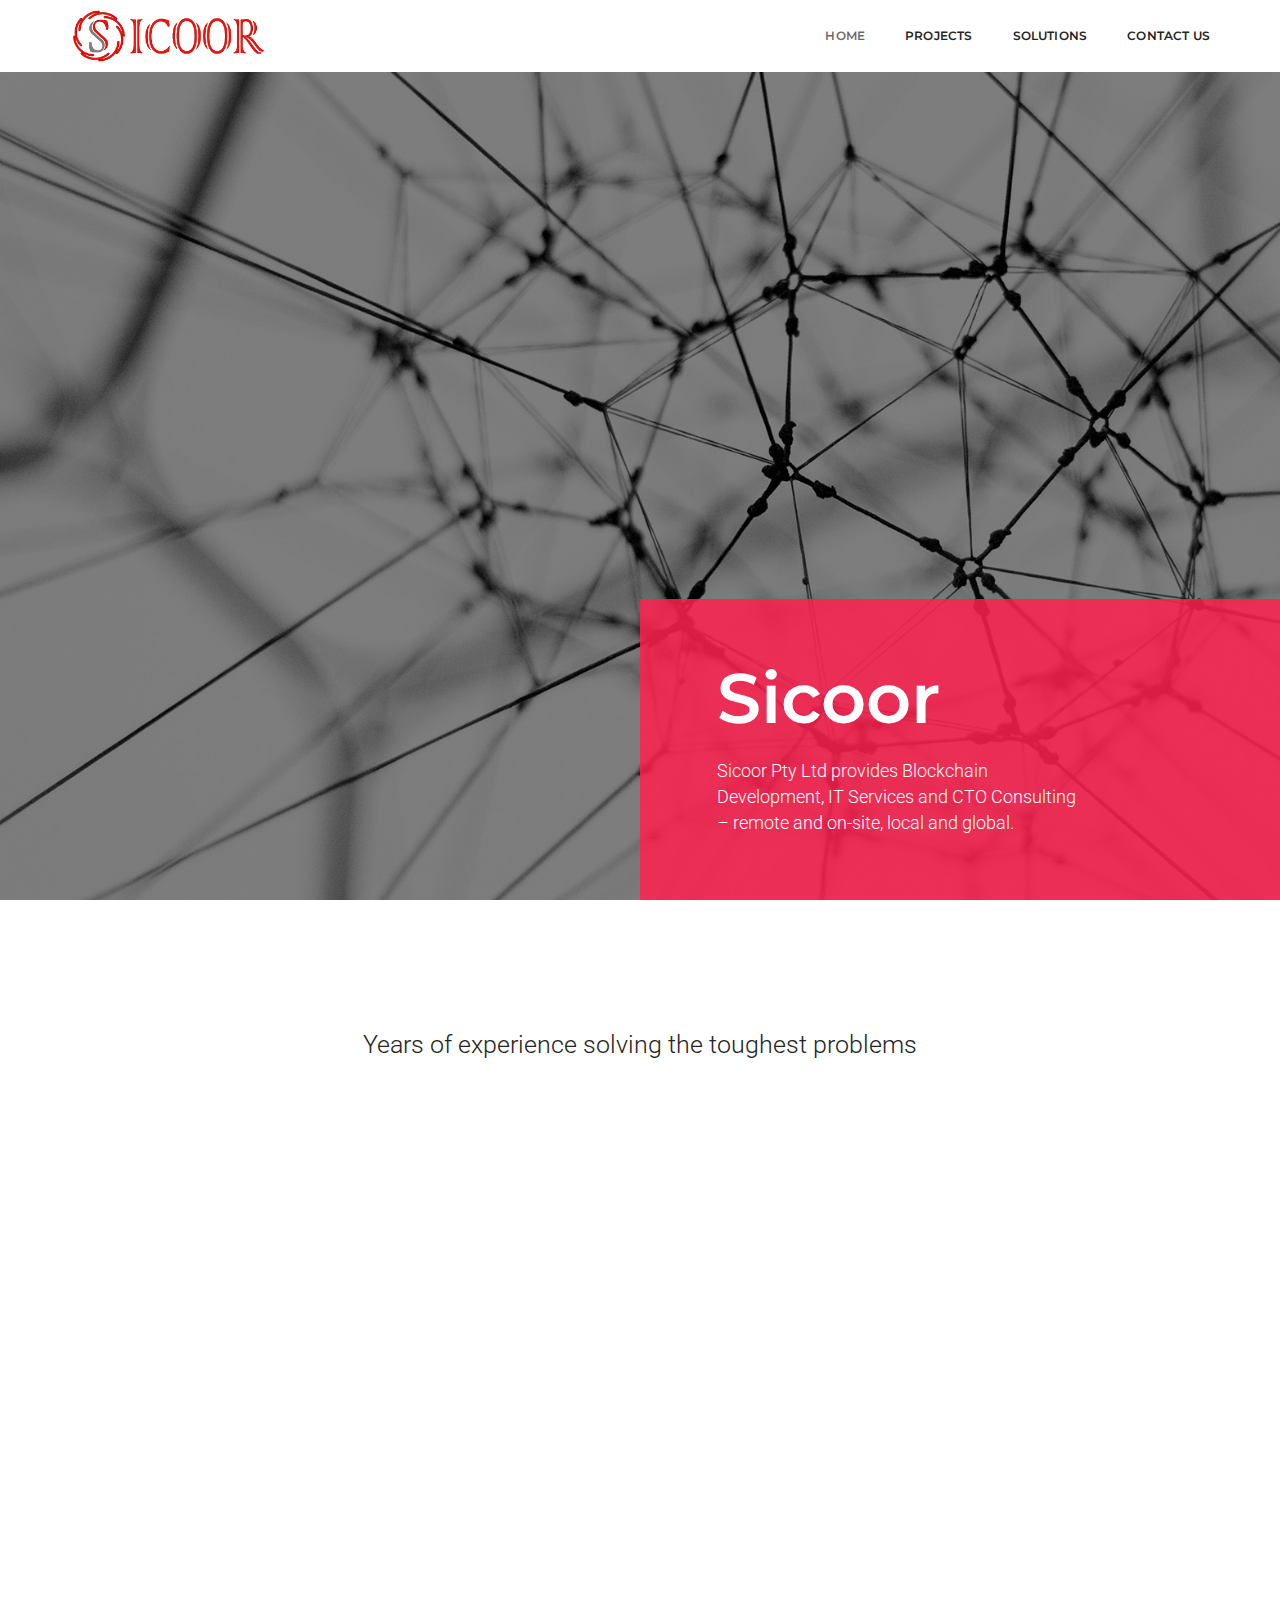
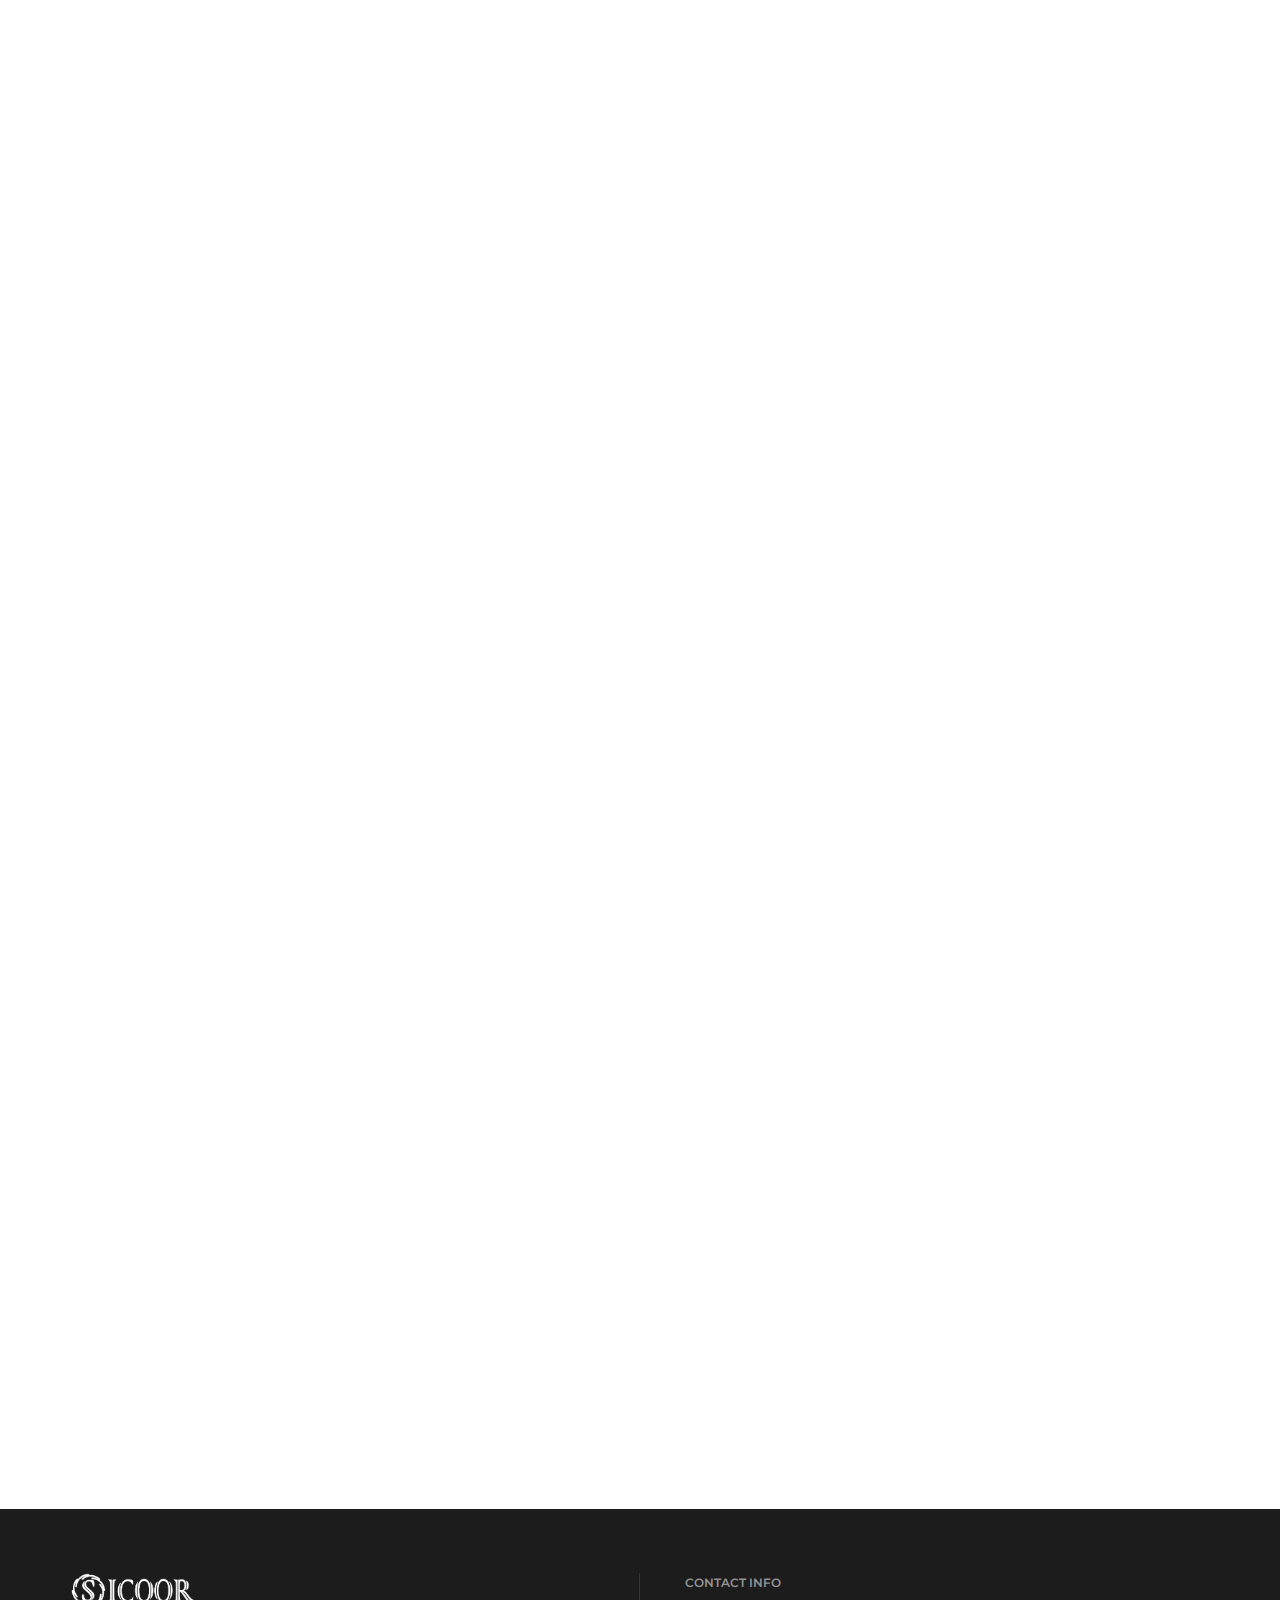
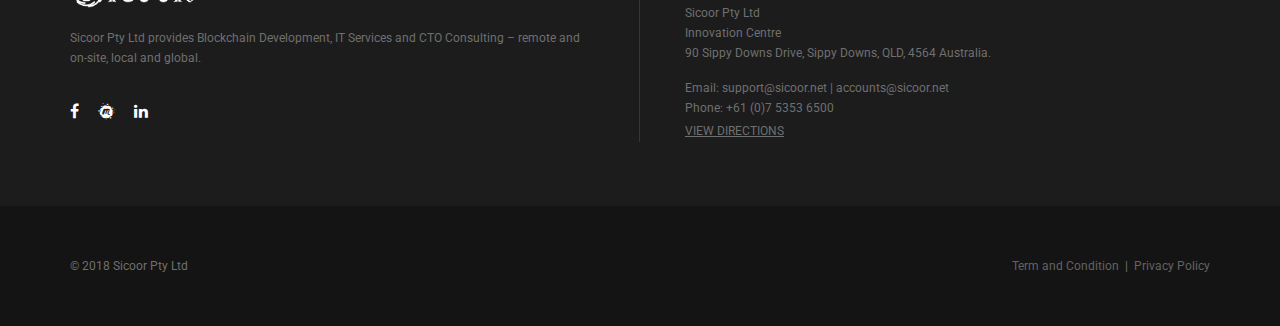
==== index.html @ 617471cc "Updated Link for dHealthNetwork on Navbar" ====
<!doctype html>
<html class="no-js" lang="en">
    <head>
        <!-- title -->
        <title>Sicoor - IT Services and Blockchain Development</title>
        <meta charset="utf-8">
        <meta http-equiv="X-UA-Compatible" content="IE=edge" />
        <meta name="viewport" content="width=device-width,initial-scale=1.0,maximum-scale=1" />
        <meta name="author" content="Sicoor">
        <!-- description -->
        <meta name="description" content="Sicoor Pty Ltd provides Blockchain Development, IT Services and CTO Consulting – remote and on-site, local and global.">
        <!-- keywords -->
        <meta name="keywords" content="creative, modern, clean, bootstrap responsive, html5, css3, portfolio, blog, agency, templates, multipurpose, one page, corporate, start-up, studio, branding, designer, freelancer, carousel, parallax, photography, personal, masonry, grid, coming soon, faq">
        <!-- favicon -->
        <link rel="shortcut icon" href="images/favicon.png">
        <link rel="apple-touch-icon" href="images/apple-touch-icon-57x57.png">
        <link rel="apple-touch-icon" sizes="72x72" href="images/apple-touch-icon-72x72.png">
        <link rel="apple-touch-icon" sizes="114x114" href="images/apple-touch-icon-114x114.png">
        <!-- Social Tags -->
        <meta property="og:title"         content="Sicoor - IT Services and Blockchain Development" />
        <meta property="og:url"           content="https://www.sicoor.net/" />
        <meta property="og:url"           content="http://www.sicoor.net/" />
        <meta property="og:type"          content="website" />
        <meta property="og:description"   content="Sicoor Pty Ltd provides Blockchain Development, IT Services and CTO Consulting – remote and on-site, local and global." />
        <meta property="og:image"         content="https://www.sicoor.net/images/fb_image.jpg" />
        <!-- Twitter Social Tags -->
        <meta name="twitter:card" content="summary" />

        <script type="application/ld+json">
        {
          "@context": "http://schema.org",
          "@type": "ProfessionalService",
          "name": "Sicoor Pty Ltd",
          "image": "https://sicoor.net/images/logo.png",
          "@id": "",
          "url": "https://www.sicoor.net",
          "telephone": "+61753536500",
          "address": {
            "@type": "PostalAddress",
            "streetAddress": "Innovation Centre, 90 Sippy Downs Drive",
            "addressLocality": "Sippy Downs",
            "addressRegion": "QLD",
            "postalCode": "4556",
            "addressCountry": "AU"
          },
          "geo": {
            "@type": "GeoCoordinates",
            "latitude": -26.71604,
            "longitude": 153.05946399999993
          },
          "openingHoursSpecification": {
            "@type": "OpeningHoursSpecification",
            "dayOfWeek": [
              "Monday",
              "Tuesday",
              "Wednesday",
              "Thursday",
              "Friday"
            ],
            "opens": "09:00",
            "closes": "17:00"
          },
          "sameAs": [
            "https://www.facebook.com/sicoorptyltd/",
            "https://www.linkedin.com/company/sicoor-pty-ltd/"
          ]
        }
        </script>
        
        <!-- animation -->
        <link rel="stylesheet" href="css/animate.css" />
        <!-- bootstrap -->
        <link rel="stylesheet" href="css/bootstrap.min.css" />
        <!-- et line icon --> 
        <link rel="stylesheet" href="css/et-line-icons.css" />
        <!-- font-awesome icon -->
        <link rel="stylesheet" href="css/font-awesome.min.css" />
        <!-- themify icon -->
        <link rel="stylesheet" href="css/themify-icons.css">
        <!-- swiper carousel -->
        <link rel="stylesheet" href="css/swiper.min.css">
        <!-- justified gallery -->
        <link rel="stylesheet" href="css/justified-gallery.min.css">
        <!-- magnific popup -->
        <link rel="stylesheet" href="css/magnific-popup.css" />
        <!-- revolution slider -->
        <link rel="stylesheet" type="text/css" href="revolution/css/settings.css" media="screen" />
        <link rel="stylesheet" type="text/css" href="revolution/css/layers.css">
        <link rel="stylesheet" type="text/css" href="revolution/css/navigation.css">
        <!-- bootsnav -->
        <link rel="stylesheet" href="css/bootsnav.css">
        <!-- style -->
        <link rel="stylesheet" href="css/style.css" />
        <!-- responsive css -->
        <link rel="stylesheet" href="css/responsive.css" />
        <!--[if IE]>
            <script src="js/html5shiv.js"></script>
        <![endif]-->
    </head>
    <body>
        <!-- start header -->
        <header>
            <!-- start navigation -->
            <nav class="navbar navbar-default bootsnav bg-white header-light navbar-top">
                <div class="container nav-header-container">
                    <div class="row xs-margin-10px-right">
                        <!-- start logo -->
                        <div class="col-md-2 col-xs-5">
                            <a href="index.html" title="Sicoor" class="logo"><img src="images/logo.png" data-at2x="images/logo@2x.png" class="logo-dark" alt="Sicoor"><img src="images/logo.png" data-at2x="images/logo@2x.png" alt="Sicoor" class="logo-light default"></a>
                        </div>
                        <!-- end logo -->
                        <div class="col-md-7 col-xs-2 width-auto pull-right accordion-menu xs-no-padding-right">
                            <button type="button" class="navbar-toggle collapsed pull-right" data-toggle="collapse" data-target="#navbar-collapse-toggle-1">
                                <span class="sr-only">toggle navigation</span>
                                <span class="icon-bar"></span>
                                <span class="icon-bar"></span>
                                <span class="icon-bar"></span>
                            </button>
                            <div class="navbar-collapse collapse pull-right" id="navbar-collapse-toggle-1">
                                <ul id="accordion" class="nav navbar-nav navbar-left no-margin alt-font text-normal" data-in="fadeIn" data-out="fadeOut">
                                    <!-- start menu item -->
                                    <li class="dropdown megamenu-fw">
                                        <a href="index.html">Home</a><i class="fa fa-angle-down dropdown-toggle" data-toggle="dropdown" aria-hidden="true"></i>
                                    </li>
                                    <!-- end menu item -->
                                    <li class="dropdown simple-dropdown"><a href="javascript:void(0);">Projects</a><i class="fa fa-angle-down dropdown-toggle" data-toggle="dropdown" aria-hidden="true"></i>
                                        <!-- start sub menu -->
                                        <ul class="dropdown-menu" role="menu">
                                            <li class="dropdown"><a class="dropdown-toggle" data-toggle="dropdown" href="https://www.dhealthnetwork.io" target="_blank">dHealthNetwork<i class="fa fa-angle-right"></i></a>
                                            </li>
                                            <li class="dropdown"><a class="dropdown-toggle" data-toggle="dropdown" href="https://usat.io" target="_blank">USAT<i class="fa fa-angle-right"></i></a>
                                            </li>
                                            <li class="dropdown"><a class="dropdown-toggle" data-toggle="dropdown" href="https://dwealthservices.com/" target="_blank">dWealthServices<i class="fa fa-angle-right"></i></a>
                                            </li>
                                        </ul>
                                        <!-- end sub menu -->
                                    </li>
                                    <!-- end menu item -->
                                    <!-- start menu item -->
                                    <li class="dropdown simple-dropdown"><a href="solutions.html">Solutions</a><i class="fa fa-angle-down dropdown-toggle" data-toggle="dropdown" aria-hidden="true"></i>
                                    </li>
                                    <!-- end menu item -->
                                    <!-- start menu item -->
                                    <li class="dropdown simple-dropdown"><a href="contact-us.html" title="Contact Us">Contact Us</a><i class="fa fa-angle-down dropdown-toggle" data-toggle="dropdown" aria-hidden="true"></i>
                                    </li>
                                    <!-- end menu item -->
                                </ul>
                            </div>
                        </div>
                    </div>
                </div>
            </nav>

        </header>
        <!-- end header -->
        <!-- start parallax hero section -->
        <section class="wow fadeIn no-padding parallax xs-background-image-center" data-stellar-background-ratio="0.5" style="background-image: url('images/img_net_home.jpg')">
            <div class="opacity-extra-medium bg-black"></div>
            <div class="container-fluid position-relative full-screen">
                <div class="slider-typography">
                    <div class="slider-text-middle-main">
                        <div class="slider-text-bottom">
                            <div class="col-lg-6 col-md-7 col-sm-12 col-xs-12 pull-right bg-deep-pink-opacity padding-six-lr md-padding-seven-lr padding-five-tb xs-padding-30px-all last-paragraph-no-margin">
                                <div class="bo-separator-line width-180px bg-white md-width-120px sm-width-90px sm-display-none"></div>
                                <h1 class="font-weight-600 alt-font text-white width-95 sm-width-100">Sicoor</h1>
                                <p class="text-large font-weight-300 text-white width-75 md-width-85 sm-width-95 xs-width-100 xs-display-none">Sicoor Pty Ltd provides Blockchain Development, IT Services and CTO Consulting – remote and on-site, local and global.</p>
                            </div>
                        </div> 
                    </div>
                </div>
            </div>
        </section>
        <!-- end parallax hero section -->
        <!-- start about agency section -->
        <section class="wow fadeIn">
            <div class="container">
                <div class="row">
                    <div class="col-md-8 col-sm-11 col-xs-12 center-col text-center margin-six-bottom xs-margin-30px-bottom">
                        <h6 class="font-weight-300 text-extra-dark-gray no-margin"> Years of experience solving the toughest problems</h6>
                    </div>
                </div>
                <div class="row">
                    <!-- start feature box item -->
                    <div class="col-md-4 col-sm-4 col-xs-12 xs-margin-five-bottom last-paragraph-no-margin wow fadeInUp">
                        <div class="feature-box">
                            <div class="content">
                                <i class="icon-tools text-medium-gray icon-large margin-25px-bottom sm-margin-15px-bottom"></i>
                                <div class="text-medium alt-font text-capitalize text-extra-dark-gray margin-10px-bottom sm-margin-5px-bottom">IT Services</div>
                                <p class="width-85 margin-lr-auto sm-width-100">An integrated service delivery solution that provides immediate access to a complete computing environment without the costs and risk of building and maintaining it yourself.</p>
                            </div>        
                        </div>
                    </div>
                    <!-- end feature box item -->
                    <!-- start feature box item -->
                    <div class="col-md-4 col-sm-4 col-xs-12 xs-margin-five-bottom last-paragraph-no-margin wow fadeInUp">
                        <div class="feature-box">
                            <div class="content">
                                <i class="icon-laptop text-medium-gray icon-large margin-25px-bottom sm-margin-15px-bottom"></i>
                                <div class="text-medium alt-font text-capitalize text-extra-dark-gray margin-10px-bottom sm-margin-5px-bottom">Development</div>
                                <p class="width-85 margin-lr-auto sm-width-100">dHealthNetwork is a forward thinking blockchain enabled, healthcare solution, providing tools for patient centred, patient managed care.</p>
                            </div>
                        </div>
                    </div>
                    <!-- end feature box item -->
                    <!-- start feature box item -->
                    <div class="col-md-4 col-sm-4 col-xs-12 xs-margin-five-bottom last-paragraph-no-margin wow fadeInUp">
                        <div class="feature-box">
                            <div class="content">
                                <i class="icon-briefcase text-medium-gray icon-large margin-25px-bottom sm-margin-15px-bottom"></i>
                                <div class="text-medium alt-font text-capitalize text-extra-dark-gray margin-10px-bottom sm-margin-5px-bottom">Blockchain Consulting</div>
                                <p class="width-85 margin-lr-auto sm-width-100">Sicoor Pty Ltd provides consulting services for blockchain systems, planning, technical development and systems architecture for businesses, goverment departments and NGOs.</p>
                            </div>   
                        </div>
                    </div>
                    <!-- end feature box item -->
                </div>
                <div class="row">
                    <!-- start feature box item -->
                    <div class="col-md-4 col-sm-4 col-xs-12 xs-margin-five-bottom last-paragraph-no-margin wow fadeInUp" style="visibility: visible; animation-name: fadeInUp;">
                        <div class="feature-box">
                            <div class="content">
                                <i class="icon-strategy text-medium-gray icon-large margin-25px-bottom sm-margin-15px-bottom"></i>
                                <div class="text-medium alt-font text-capitalize text-extra-dark-gray margin-10px-bottom sm-margin-5px-bottom">As an IT Services Company We Provide:</div>
                                <p class="width-85 margin-lr-auto sm-width-100">
									Top quality IT support,
                                    network solutions,
                                    wireless solutions and
                                    IT systems architecture
                                </p>
                            </div>        
                        </div>
                    </div>
                    <!-- end feature box item -->
                    <!-- start feature box item -->
                    <div class="col-md-4 col-sm-4 col-xs-12 xs-margin-five-bottom last-paragraph-no-margin wow fadeInUp" style="visibility: visible; animation-name: fadeInUp;">
                        <div class="feature-box">
                            <div class="content">
                                <i class="icon-cloud text-medium-gray icon-large margin-25px-bottom sm-margin-15px-bottom"></i>
                                <div class="text-medium alt-font text-capitalize text-extra-dark-gray margin-10px-bottom sm-margin-5px-bottom">Security (Cloud Solutions)</div>
                                <p class="width-85 margin-lr-auto sm-width-100">Sicoor has developed a hybrid cloud system solution with proprietary tools to ensure security and privacy. We provide a multi-tiered, multi-layered security mechanism that starts at the device and ends at the data.</p>
                            </div>
                        </div>
                    </div>
                    <!-- end feature box item -->
                    <!-- start feature box item -->
                    <div class="col-md-4 col-sm-4 col-xs-12 xs-margin-five-bottom last-paragraph-no-margin wow fadeInUp" style="visibility: visible; animation-name: fadeInUp;">
                        <div class="feature-box">
                            <div class="content">
                                <i class="icon-lock text-medium-gray icon-large margin-25px-bottom sm-margin-15px-bottom"></i>
                                <div class="text-medium alt-font text-capitalize text-extra-dark-gray margin-10px-bottom sm-margin-5px-bottom">Wireless Systems Design</div>
                                <p class="width-85 margin-lr-auto sm-width-100">
                                
                                    Feasibility studies,
                                    site audits,
                                    line of sight surveys,
                                    civil and structural works design and
                                    integration with other customer's networks
                                </p>
                            </div>   
                        </div>
                    </div>
                    <!-- end feature box item -->
                </div>
                <div class="row">
                    <!-- start feature box item -->
                    <div class="col-md-4 col-sm-4 col-xs-12 xs-margin-five-bottom last-paragraph-no-margin wow fadeInUp" style="visibility: visible; animation-name: fadeInUp;">
                        <div class="feature-box">
                            <div class="content">
                                <i class="icon-browser text-medium-gray icon-large margin-25px-bottom sm-margin-15px-bottom"></i>
                                <div class="text-medium alt-font text-capitalize text-extra-dark-gray margin-10px-bottom sm-margin-5px-bottom">Network Solutions</div>
                                <p class="width-85 margin-lr-auto sm-width-100">Sicoor designs, implements and manages enterprise data networks for small & medium sizes. Network Solutions include:
                                    LAN/WAN Infrastructure,
                                    Wireless,
                                    IT Security and
                                    VOICE(VOIP/SIP) Systems
                                </p>
                            </div>
                        </div>
                    </div>
                    <!-- end feature box item -->
                    <!-- start feature box item -->
                    <div class="col-md-4 col-sm-4 col-xs-12 xs-margin-five-bottom last-paragraph-no-margin wow fadeInUp" style="visibility: visible; animation-name: fadeInUp;">
                        <div class="feature-box">
                            <div class="content">
                                <i class="icon-gears text-medium-gray icon-large margin-25px-bottom sm-margin-15px-bottom"></i>
                                <div class="text-medium alt-font text-capitalize text-extra-dark-gray margin-10px-bottom sm-margin-5px-bottom">IT Support and Maintenance</div>
                                <p class="width-85 margin-lr-auto sm-width-100">Services Include:</p>
                                        IT help desk services,
                                        anti-virus and firewall updates and monitoring,
                                        security patches applied,
                                        protecting your network from attacks,
                                        backup monitoring and test restores and
                                        Disk space monitoring
                            </div>
                        </div>
                    </div>
                    <!-- end feature box item -->
                    <!-- start feature box item -->
                    <div class="col-md-4 col-sm-4 col-xs-12 xs-margin-five-bottom last-paragraph-no-margin wow fadeInUp" style="visibility: visible; animation-name: fadeInUp;">
                        <div class="feature-box">
                            <div class="content">
                                <i class="icon-compass text-medium-gray icon-large margin-25px-bottom sm-margin-15px-bottom"></i>
                                <div class="text-medium alt-font text-capitalize text-extra-dark-gray margin-10px-bottom sm-margin-5px-bottom">IT Consulting and Managed Services</div>
                                <p class="width-85 margin-lr-auto sm-width-100">Sicoor stays current with emerging technologies from the desktop to data center or wallet to blockchain. We ensure our clients sustain their competitive advantage by deploying the most viable solutions, tailored specifically for their needs.</p>
                                </p>
                            </div>   
                        </div>
                    </div>
                    <!-- end feature box item -->
                </div>
            </div>            
        </section>
        <!-- end about agency section -->

        <!-- start team section -->
        <section class="wow fadeIn">
            <div class="container">
                <div class="row">
                    <div class="col-lg-6 col-md-6 col-sm-8 col-xs-12 center-col margin-eight-bottom sm-margin-40px-bottom text-center last-paragraph-no-margin">
                        <h5 class="alt-font font-weight-700 text-extra-dark-gray margin-15px-bottom text-uppercase">The Sicoor Team</h5>
                    </div>  
                </div>
                <div class="row">
                    <div class="position-relative">
                        <div class="swiper-container black-move blog-slider swiper-four-slides swiper-pagination-bottom">
                            <div class="swiper-wrapper">
                                <!--  start team item -->
                                <div class="swiper-slide padding-15px-lr team-block text-left team-style-1 md-margin-40px-bottom wow fadeInUp">
                                    <figure>
                                        <div class="team-image xs-width-100">
                                            <img src="images/team/ivan_jasenovic.jpg" alt="Ivan Jasenovic">
                                            <div class="overlay-content text-center">
                                                <div class="display-table height-100 width-100">
                                                    <div class="vertical-align-middle display-table-cell icon-social-small">
                                                        <a href="https://www.facebook.com/ivan.jasenovic" class="text-white text-white-hover" target="_blank"><i class="fa fa-facebook"></i></a>
                                                        <a href="https://www.linkedin.com/in/ivanjasenovic/" class="text-white text-white-hover" target="_blank"><i class="fa fa-linkedin"></i></a>
                                                    </div>
                                                </div>
                                            </div>
                                            <div class="team-overlay bg-deep-pink opacity8"></div>
                                        </div>
                                        <figcaption>
                                            <div class="team-member-position margin-20px-top text-center">
                                                <div class="text-small font-weight-500 text-extra-dark-gray text-uppercase">Ivan Jasenovic</div>
                                                <div class="text-extra-small text-uppercase text-medium-gray">Managing Director - Systems Architect</div>
                                            </div>   
                                        </figcaption>
                                    </figure>
                                </div>
                                <!-- end team item -->
                                <!--  start team item -->
                                <div class="swiper-slide padding-15px-lr team-block text-left team-style-1 md-margin-40px-bottom wow fadeInUp" data-wow-delay="0.2s">
                                    <figure>
                                        <div class="team-image xs-width-100">
                                            <img src="images/team/steve_asetre.jpg" alt="Steve Asetre">
                                            <div class="overlay-content text-center">
                                                <div class="display-table height-100 width-100">
                                                    <div class="vertical-align-middle display-table-cell icon-social-small">
                                                        <a href="https://www.facebook.com/steve.asetre" class="text-white text-white-hover" target="_blank"><i class="fa fa-facebook"></i></a>
                                                        <a href="https://www.linkedin.com/in/steve-asetre-46477b10/" class="text-white text-white-hover" target="_blank"><i class="fa fa-linkedin"></i></a>
                                                    </div>
                                                </div>
                                            </div>
                                            <div class="team-overlay bg-deep-pink opacity8"></div>
                                        </div>
                                        <figcaption>
                                            <div class="team-member-position margin-20px-top text-center">
                                                <div class="text-small font-weight-500 text-extra-dark-gray text-uppercase">Steve Asetre</div>
                                                <div class="text-extra-small text-uppercase text-medium-gray">Managing Director - Operations</div>
                                            </div>   
                                        </figcaption>
                                    </figure>
                                </div>
                                <!-- end team item -->
                                <!--  start team item -->
                                <div class="swiper-slide padding-15px-lr team-block text-left team-style-1 md-margin-40px-bottom wow fadeInUp" data-wow-delay="0.6s">
                                    <figure>
                                        <div class="team-image xs-width-100">
                                            <img src="images/team/jen_burow.jpg" alt="Jen Burow">
                                            <div class="overlay-content text-center">
                                                <div class="display-table height-100 width-100">
                                                    <div class="vertical-align-middle display-table-cell icon-social-small">
                                                        <a href="https://www.linkedin.com/in/jen-burow-27b62866/" class="text-white text-white-hover" target="_blank"><i class="fa fa-linkedin"></i></a>
                                                    </div>
                                                </div>
                                            </div>
                                            <div class="team-overlay bg-deep-pink opacity8"></div>
                                        </div>
                                        <figcaption>
                                            <div class="team-member-position margin-20px-top text-center">
                                                <div class="text-small font-weight-500 text-extra-dark-gray text-uppercase">Jen Burow</div>
                                                <div class="text-extra-small text-uppercase text-medium-gray">Executive Assistant</div>
                                            </div>   
                                        </figcaption>
                                    </figure>
                                </div>
                                <!-- end team item -->
                                <!--  start team item -->
                                <div class="swiper-slide padding-15px-lr team-block text-left team-style-1 md-margin-40px-bottom wow fadeInUp" data-wow-delay="0.6s">
                                    <figure>
                                        <div class="team-image xs-width-100">
                                            <img src="images/team/erin_sharkey.jpg" alt="Erin Sharkey">
                                            <div class="overlay-content text-center">
                                                <div class="display-table height-100 width-100">
                                                    <div class="vertical-align-middle display-table-cell icon-social-small">
                                                        <a href="https://www.linkedin.com/in/erin-sharkey-386230a4/" class="text-white text-white-hover" target="_blank"><i class="fa fa-linkedin"></i></a>
                                                    </div>
                                                </div>
                                            </div>
                                            <div class="team-overlay bg-deep-pink opacity8"></div>
                                        </div>
                                        <figcaption>
                                            <div class="team-member-position margin-20px-top text-center">
                                                <div class="text-small font-weight-500 text-extra-dark-gray text-uppercase">Erin Sharkey</div>
                                                <div class="text-extra-small text-uppercase text-medium-gray">Blockchain Accounting & Finance Co-ordinator</div>
                                            </div>   
                                        </figcaption>
                                    </figure>
                                </div>
                                <!-- end team item -->
                                <!--  start team item -->
                                <div class="swiper-slide padding-15px-lr team-block text-left team-style-1 md-margin-40px-bottom wow fadeInUp">
                                    <figure>
                                        <div class="team-image xs-width-100">
                                            <img src="images/team/mitchell_harrington.jpg" alt="Mitchell Harrington">
                                            <div class="overlay-content text-center">
                                                <div class="display-table height-100 width-100">
                                                    <div class="vertical-align-middle display-table-cell icon-social-small">
                                                        <a href="https://www.linkedin.com/in/mitchell-harrington-166013a0/" class="text-white text-white-hover" target="_blank"><i class="fa fa-linkedin"></i></a>
                                                    </div>
                                                </div>
                                            </div>
                                            <div class="team-overlay bg-deep-pink opacity8"></div>
                                        </div>
                                        <figcaption>
                                            <div class="team-member-position margin-20px-top text-center">
                                                <div class="text-small font-weight-500 text-extra-dark-gray text-uppercase">Mitchell Harrington</div>
                                                <div class="text-extra-small text-uppercase text-medium-gray">Systems Administrator</div>
                                            </div>   
                                        </figcaption>
                                    </figure>
                                </div>
                                <!-- end team item -->
                                <!--  start team item -->
                                <div class="swiper-slide padding-15px-lr team-block text-left team-style-1 md-margin-40px-bottom wow fadeInUp">
                                    <figure>
                                        <div class="team-image xs-width-100">
                                            <img src="images/team/jai_raynor.jpg" alt="Jai Raynor">
                                            <div class="overlay-content text-center">
                                                <div class="display-table height-100 width-100">
                                                    <div class="vertical-align-middle display-table-cell icon-social-small">
                                                        <a href="https://www.linkedin.com/in/mitchell-harrington-166013a0/" class="text-white text-white-hover" target="_blank"><i class="fa fa-linkedin"></i></a>
                                                    </div>
                                                </div>
                                            </div>
                                            <div class="team-overlay bg-deep-pink opacity8"></div>
                                        </div>
                                        <figcaption>
                                            <div class="team-member-position margin-20px-top text-center">
                                                <div class="text-small font-weight-500 text-extra-dark-gray text-uppercase">Jai Raynor</div>
                                                <div class="text-extra-small text-uppercase text-medium-gray">Marketing Co-ordinator</div>
                                            </div>   
                                        </figcaption>
                                    </figure>
                                </div>
                                <!-- end team item -->
                            </div>                        
                            <div class="swiper-pagination swiper-pagination-four-slides"></div>
                        </div>
                    </div>
                </div> 
            </div>
        </section>
        <!-- end team section -->
        <!-- start footer --> 
        <footer class="footer-standard-dark bg-extra-dark-gray"> 
            <div class="footer-widget-area padding-five-tb xs-padding-30px-tb">
                <div class="container">
                    <div class="row equalize xs-equalize-auto">
                        <div class="col-md-6 col-sm-6 col-xs-12 widget border-right border-color-medium-dark-gray sm-no-border-right sm-margin-30px-bottom xs-text-center">
                            <!-- start logo -->
                            <a href="index.html" class="margin-20px-bottom display-inline-block"><img class="footer-logo" src="images/logo-white.png" alt="Sicoor"></a>
                            <!-- end logo -->
                            <p class="text-small width-95 xs-width-100">Sicoor Pty Ltd provides Blockchain Development, IT Services and CTO Consulting – remote and on-site, local and global.</p>
                            <!-- start social media -->
                            <div class="social-icon-style-8 display-inline-block vertical-align-middle">
                                <ul class="small-icon no-margin-bottom">
                                    <li><a class="facebook text-white" href="https://www.facebook.com/Sicoor-Pty-Ltd-851899501542563/" target="_blank"><i class="fa fa-facebook" aria-hidden="true"></i></a></li>
                                    <li><a class="twitter text-white" href="https://www.meetup.com/Sunshine-Coast-Blockchain-Meetup/" target="_blank"><i class="fa fa-meetup"></i></a></li></a></li>
                                    <li><a class="linkedin text-white" href="hhttps://www.linkedin.com/company/sicoor-pty-ltd/" target="_blank"><i class="fa fa-linkedin"></i></a></li></a></li>
                                </ul>
                            </div>
                            <!-- end social media -->
                        </div>
                        <!-- start contact information -->
                        <div class="col-md-6 col-sm-6 col-xs-12 widget border-color-medium-dark-gray padding-45px-left sm-padding-15px-left sm-clear-both  xs-margin-30px-bottom xs-text-center">
                            <div class="widget-title alt-font text-small text-medium-gray text-uppercase margin-10px-bottom font-weight-600">Contact Info</div>
                            <p class="text-small display-block margin-15px-bottom width-80 xs-center-col">Sicoor Pty Ltd<br>Innovation Centre<br> 90 Sippy Downs Drive, Sippy Downs, QLD, 4564 Australia.</p>
                            <div class="text-small">Email: <a href="mailto:sales@support@sicoor.net">support@sicoor.net</a> | <a href="mailto:accounts@sicoor.net">accounts@sicoor.net</a></div>
                            <div class="text-small">Phone: +61 (0)7 5353 6500</div>
                            <a href="#map" class="text-small text-uppercase text-decoration-underline">View Directions</a>
                        </div>
                        <!-- end contact information -->
                    </div>
                </div>
            </div>
            <div class="bg-dark-footer padding-50px-tb text-center xs-padding-30px-tb">
                <div class="container">
                    <div class="row">
                        <!-- start copyright -->
                        <div class="col-md-6 col-sm-6 col-xs-12 text-left text-small xs-text-center">&copy; 2018 Sicoor Pty Ltd</div>
                        <div class="col-md-6 col-sm-6 col-xs-12 text-right text-small xs-text-center">
                            <a href="termsandconditions.html" class="text-dark-gray">Term and Condition</a>&nbsp;&nbsp;|&nbsp;&nbsp;<a href="privacypolicy.html" class="text-dark-gray">Privacy Policy</a>
                        </div>
                        <!-- end copyright -->
                    </div>
                </div>
            </div>
        </footer>
        <!-- end footer -->
        <!-- start scroll to top -->
        <a class="scroll-top-arrow" href="javascript:void(0);"><i class="ti-arrow-up"></i></a>
        <!-- end scroll to top -->
        <!-- javascript libraries -->
        <script type="text/javascript" src="js/jquery.js"></script>
        <script type="text/javascript" src="js/modernizr.js"></script>
        <script type="text/javascript" src="js/bootstrap.min.js"></script>
        <script type="text/javascript" src="js/jquery.easing.1.3.js"></script>
        <script type="text/javascript" src="js/skrollr.min.js"></script>
        <script type="text/javascript" src="js/smooth-scroll.js"></script>
        <script type="text/javascript" src="js/jquery.appear.js"></script>
        <!-- menu navigation -->
        <script type="text/javascript" src="js/bootsnav.js"></script>
        <script type="text/javascript" src="js/jquery.nav.js"></script>
        <!-- animation -->
        <script type="text/javascript" src="js/wow.min.js"></script>
        <!-- page scroll -->
        <script type="text/javascript" src="js/page-scroll.js"></script>
        <!-- swiper carousel -->
        <script type="text/javascript" src="js/swiper.min.js"></script>
        <!-- counter -->
        <script type="text/javascript" src="js/jquery.count-to.js"></script>
        <!-- parallax -->
        <script type="text/javascript" src="js/jquery.stellar.js"></script>
        <!-- magnific popup -->
        <script type="text/javascript" src="js/jquery.magnific-popup.min.js"></script>
        <!-- portfolio with shorting tab -->
        <script type="text/javascript" src="js/isotope.pkgd.min.js"></script>
        <!-- images loaded -->
        <script type="text/javascript" src="js/imagesloaded.pkgd.min.js"></script>
        <!-- pull menu -->
        <script type="text/javascript" src="js/classie.js"></script>
        <script type="text/javascript" src="js/hamburger-menu.js"></script>
        <!-- counter -->
        <script type="text/javascript" src="js/counter.js"></script>
        <!-- fit video -->
        <script type="text/javascript" src="js/jquery.fitvids.js"></script>
        <!-- equalize -->
        <script type="text/javascript" src="js/equalize.min.js"></script>
        <!-- skill bars -->
        <script type="text/javascript" src="js/skill.bars.jquery.js"></script> 
        <!-- justified gallery -->
        <script type="text/javascript" src="js/justified-gallery.min.js"></script>
        <!--pie chart-->
        <script type="text/javascript" src="js/jquery.easypiechart.min.js"></script>
        <!-- instagram -->
        <script type="text/javascript" src="js/instafeed.min.js"></script>
        <!-- retina -->
        <script type="text/javascript" src="js/retina.min.js"></script>
        <!-- revolution -->
        <script type="text/javascript" src="revolution/js/jquery.themepunch.tools.min.js"></script>
        <script type="text/javascript" src="revolution/js/jquery.themepunch.revolution.min.js"></script>
        <!-- revolution slider extensions (load below extensions JS files only on local file systems to make the slider work! The following part can be removed on server for on demand loading) -->
        <!--<script type="text/javascript" src="revolution/js/extensions/revolution.extension.actions.min.js"></script>
        <script type="text/javascript" src="revolution/js/extensions/revolution.extension.carousel.min.js"></script>
        <script type="text/javascript" src="revolution/js/extensions/revolution.extension.kenburn.min.js"></script>
        <script type="text/javascript" src="revolution/js/extensions/revolution.extension.layeranimation.min.js"></script>
        <script type="text/javascript" src="revolution/js/extensions/revolution.extension.migration.min.js"></script>
        <script type="text/javascript" src="revolution/js/extensions/revolution.extension.navigation.min.js"></script>
        <script type="text/javascript" src="revolution/js/extensions/revolution.extension.parallax.min.js"></script>
        <script type="text/javascript" src="revolution/js/extensions/revolution.extension.slideanims.min.js"></script>
        <script type="text/javascript" src="revolution/js/extensions/revolution.extension.video.min.js"></script>-->
        <!-- setting -->
        <script type="text/javascript" src="js/main.js"></script>
    </body>
</html>
---- css/et-line-icons.css ----
@font-face {
	font-family: 'et-line';
	src:url('../fonts/et-line.eot');
	src:url('../fonts/et-line.eot?#iefix') format('embedded-opentype'),
		url('../fonts/et-line.woff') format('woff'),
		url('../fonts/et-line.ttf') format('truetype'),
		url('../fonts/et-line.svg#et-line') format('svg');
	font-weight: normal;
	font-style: normal;
}

/* Use the following CSS code if you want to use data attributes for inserting your icons */
[data-icon]:before {
	font-family: 'et-line';
	content: attr(data-icon);
	speak: none;
	font-weight: normal;
	font-variant: normal;
	text-transform: none;
	line-height: 1;
	-webkit-font-smoothing: antialiased;
	-moz-osx-font-smoothing: grayscale;
	display:inline-block;
}

/* Use the following CSS code if you want to have a class per icon */
/*
Instead of a list of all class selectors,
you can use the generic selector below, but it's slower:
[class*="icon-"] {
*/
.icon-mobile, .icon-laptop, .icon-desktop, .icon-tablet, .icon-phone, .icon-document, .icon-documents, .icon-search, .icon-clipboard, .icon-newspaper, .icon-notebook, .icon-book-open, .icon-browser, .icon-calendar, .icon-presentation, .icon-picture, .icon-pictures, .icon-video, .icon-camera, .icon-printer, .icon-toolbox, .icon-briefcase, .icon-wallet, .icon-gift, .icon-bargraph, .icon-grid, .icon-expand, .icon-focus, .icon-edit, .icon-adjustments, .icon-ribbon, .icon-hourglass, .icon-lock, .icon-megaphone, .icon-shield, .icon-trophy, .icon-flag, .icon-map, .icon-puzzle, .icon-basket, .icon-envelope, .icon-streetsign, .icon-telescope, .icon-gears, .icon-key, .icon-paperclip, .icon-attachment, .icon-pricetags, .icon-lightbulb, .icon-layers, .icon-pencil, .icon-tools, .icon-tools-2, .icon-scissors, .icon-paintbrush, .icon-magnifying-glass, .icon-circle-compass, .icon-linegraph, .icon-mic, .icon-strategy, .icon-beaker, .icon-caution, .icon-recycle, .icon-anchor, .icon-profile-male, .icon-profile-female, .icon-bike, .icon-wine, .icon-hotairballoon, .icon-globe, .icon-genius, .icon-map-pin, .icon-dial, .icon-chat, .icon-heart, .icon-cloud, .icon-upload, .icon-download, .icon-target, .icon-hazardous, .icon-piechart, .icon-speedometer, .icon-global, .icon-compass, .icon-lifesaver, .icon-clock, .icon-aperture, .icon-quote, .icon-scope, .icon-alarmclock, .icon-refresh, .icon-happy, .icon-sad, .icon-facebook, .icon-twitter, .icon-googleplus, .icon-rss, .icon-tumblr, .icon-linkedin, .icon-dribbble {
	font-family: 'et-line';
	speak: none;
	font-style: normal;
	font-weight: normal;
	font-variant: normal;
	text-transform: none;
	line-height: 1.1;
	-webkit-font-smoothing: antialiased;
	-moz-osx-font-smoothing: grayscale;
	display:inline-block;
}
.icon-mobile:before {
	content: "\e000";
}
.icon-laptop:before {
	content: "\e001";
}
.icon-desktop:before {
	content: "\e002";
}
.icon-tablet:before {
	content: "\e003";
}
.icon-phone:before {
	content: "\e004";
}
.icon-document:before {
	content: "\e005";
}
.icon-documents:before {
	content: "\e006";
}
.icon-search:before {
	content: "\e007";
}
.icon-clipboard:before {
	content: "\e008";
}
.icon-newspaper:before {
	content: "\e009";
}
.icon-notebook:before {
	content: "\e00a";
}
.icon-book-open:before {
	content: "\e00b";
}
.icon-browser:before {
	content: "\e00c";
}
.icon-calendar:before {
	content: "\e00d";
}
.icon-presentation:before {
	content: "\e00e";
}
.icon-picture:before {
	content: "\e00f";
}
.icon-pictures:before {
	content: "\e010";
}
.icon-video:before {
	content: "\e011";
}
.icon-camera:before {
	content: "\e012";
}
.icon-printer:before {
	content: "\e013";
}
.icon-toolbox:before {
	content: "\e014";
}
.icon-briefcase:before {
	content: "\e015";
}
.icon-wallet:before {
	content: "\e016";
}
.icon-gift:before {
	content: "\e017";
}
.icon-bargraph:before {
	content: "\e018";
}
.icon-grid:before {
	content: "\e019";
}
.icon-expand:before {
	content: "\e01a";
}
.icon-focus:before {
	content: "\e01b";
}
.icon-edit:before {
	content: "\e01c";
}
.icon-adjustments:before {
	content: "\e01d";
}
.icon-ribbon:before {
	content: "\e01e";
}
.icon-hourglass:before {
	content: "\e01f";
}
.icon-lock:before {
	content: "\e020";
}
.icon-megaphone:before {
	content: "\e021";
}
.icon-shield:before {
	content: "\e022";
}
.icon-trophy:before {
	content: "\e023";
}
.icon-flag:before {
	content: "\e024";
}
.icon-map:before {
	content: "\e025";
}
.icon-puzzle:before {
	content: "\e026";
}
.icon-basket:before {
	content: "\e027";
}
.icon-envelope:before {
	content: "\e028";
}
.icon-streetsign:before {
	content: "\e029";
}
.icon-telescope:before {
	content: "\e02a";
}
.icon-gears:before {
	content: "\e02b";
}
.icon-key:before {
	content: "\e02c";
}
.icon-paperclip:before {
	content: "\e02d";
}
.icon-attachment:before {
	content: "\e02e";
}
.icon-pricetags:before {
	content: "\e02f";
}
.icon-lightbulb:before {
	content: "\e030";
}
.icon-layers:before {
	content: "\e031";
}
.icon-pencil:before {
	content: "\e032";
}
.icon-tools:before {
	content: "\e033";
}
.icon-tools-2:before {
	content: "\e034";
}
.icon-scissors:before {
	content: "\e035";
}
.icon-paintbrush:before {
	content: "\e036";
}
.icon-magnifying-glass:before {
	content: "\e037";
}
.icon-circle-compass:before {
	content: "\e038";
}
.icon-linegraph:before {
	content: "\e039";
}
.icon-mic:before {
	content: "\e03a";
}
.icon-strategy:before {
	content: "\e03b";
}
.icon-beaker:before {
	content: "\e03c";
}
.icon-caution:before {
	content: "\e03d";
}
.icon-recycle:before {
	content: "\e03e";
}
.icon-anchor:before {
	content: "\e03f";
}
.icon-profile-male:before {
	content: "\e040";
}
.icon-profile-female:before {
	content: "\e041";
}
.icon-bike:before {
	content: "\e042";
}
.icon-wine:before {
	content: "\e043";
}
.icon-hotairballoon:before {
	content: "\e044";
}
.icon-globe:before {
	content: "\e045";
}
.icon-genius:before {
	content: "\e046";
}
.icon-map-pin:before {
	content: "\e047";
}
.icon-dial:before {
	content: "\e048";
}
.icon-chat:before {
	content: "\e049";
}
.icon-heart:before {
	content: "\e04a";
}
.icon-cloud:before {
	content: "\e04b";
}
.icon-upload:before {
	content: "\e04c";
}
.icon-download:before {
	content: "\e04d";
}
.icon-target:before {
	content: "\e04e";
}
.icon-hazardous:before {
	content: "\e04f";
}
.icon-piechart:before {
	content: "\e050";
}
.icon-speedometer:before {
	content: "\e051";
}
.icon-global:before {
	content: "\e052";
}
.icon-compass:before {
	content: "\e053";
}
.icon-lifesaver:before {
	content: "\e054";
}
.icon-clock:before {
	content: "\e055";
}
.icon-aperture:before {
	content: "\e056";
}
.icon-quote:before {
	content: "\e057";
}
.icon-scope:before {
	content: "\e058";
}
.icon-alarmclock:before {
	content: "\e059";
}
.icon-refresh:before {
	content: "\e05a";
}
.icon-happy:before {
	content: "\e05b";
}
.icon-sad:before {
	content: "\e05c";
}
.icon-facebook:before {
	content: "\e05d";
}
.icon-twitter:before {
	content: "\e05e";
}
.icon-googleplus:before {
	content: "\e05f";
}
.icon-rss:before {
	content: "\e060";
}
.icon-tumblr:before {
	content: "\e061";
}
.icon-linkedin:before {
	content: "\e062";
}
.icon-dribbble:before {
	content: "\e063";
}
---- css/themify-icons.css ----
@font-face {
	font-family: 'themify';
	src:url('../fonts/themify.eot?-fvbane');
	src:url('../fonts/themify.eot?#iefix-fvbane') format('embedded-opentype'),
		url('../fonts/themify.woff?-fvbane') format('woff'),
		url('../fonts/themify.ttf?-fvbane') format('truetype'),
		url('../fonts/themify.svg?-fvbane#themify') format('svg');
	font-weight: normal;
	font-style: normal;
}

[class^="ti-"], [class*=" ti-"] {
	font-family: 'themify';
	speak: none;
	font-style: normal;
	font-weight: normal;
	font-variant: normal;
	text-transform: none;
	line-height: 1;
        display: inline-block;

	/* Better Font Rendering =========== */
	-webkit-font-smoothing: antialiased;
	-moz-osx-font-smoothing: grayscale;
}

.ti-wand:before {
	content: "\e600";
}
.ti-volume:before {
	content: "\e601";
}
.ti-user:before {
	content: "\e602";
}
.ti-unlock:before {
	content: "\e603";
}
.ti-unlink:before {
	content: "\e604";
}
.ti-trash:before {
	content: "\e605";
}
.ti-thought:before {
	content: "\e606";
}
.ti-target:before {
	content: "\e607";
}
.ti-tag:before {
	content: "\e608";
}
.ti-tablet:before {
	content: "\e609";
}
.ti-star:before {
	content: "\e60a";
}
.ti-spray:before {
	content: "\e60b";
}
.ti-signal:before {
	content: "\e60c";
}
.ti-shopping-cart:before {
	content: "\e60d";
}
.ti-shopping-cart-full:before {
	content: "\e60e";
}
.ti-settings:before {
	content: "\e60f";
}
.ti-search:before {
	content: "\e610";
}
.ti-zoom-in:before {
	content: "\e611";
}
.ti-zoom-out:before {
	content: "\e612";
}
.ti-cut:before {
	content: "\e613";
}
.ti-ruler:before {
	content: "\e614";
}
.ti-ruler-pencil:before {
	content: "\e615";
}
.ti-ruler-alt:before {
	content: "\e616";
}
.ti-bookmark:before {
	content: "\e617";
}
.ti-bookmark-alt:before {
	content: "\e618";
}
.ti-reload:before {
	content: "\e619";
}
.ti-plus:before {
	content: "\e61a";
}
.ti-pin:before {
	content: "\e61b";
}
.ti-pencil:before {
	content: "\e61c";
}
.ti-pencil-alt:before {
	content: "\e61d";
}
.ti-paint-roller:before {
	content: "\e61e";
}
.ti-paint-bucket:before {
	content: "\e61f";
}
.ti-na:before {
	content: "\e620";
}
.ti-mobile:before {
	content: "\e621";
}
.ti-minus:before {
	content: "\e622";
}
.ti-medall:before {
	content: "\e623";
}
.ti-medall-alt:before {
	content: "\e624";
}
.ti-marker:before {
	content: "\e625";
}
.ti-marker-alt:before {
	content: "\e626";
}
.ti-arrow-up:before {
	content: "\e627";
}
.ti-arrow-right:before {
	content: "\e628";
}
.ti-arrow-left:before {
	content: "\e629";
}
.ti-arrow-down:before {
	content: "\e62a";
}
.ti-lock:before {
	content: "\e62b";
}
.ti-location-arrow:before {
	content: "\e62c";
}
.ti-link:before {
	content: "\e62d";
}
.ti-layout:before {
	content: "\e62e";
}
.ti-layers:before {
	content: "\e62f";
}
.ti-layers-alt:before {
	content: "\e630";
}
.ti-key:before {
	content: "\e631";
}
.ti-import:before {
	content: "\e632";
}
.ti-image:before {
	content: "\e633";
}
.ti-heart:before {
	content: "\e634";
}
.ti-heart-broken:before {
	content: "\e635";
}
.ti-hand-stop:before {
	content: "\e636";
}
.ti-hand-open:before {
	content: "\e637";
}
.ti-hand-drag:before {
	content: "\e638";
}
.ti-folder:before {
	content: "\e639";
}
.ti-flag:before {
	content: "\e63a";
}
.ti-flag-alt:before {
	content: "\e63b";
}
.ti-flag-alt-2:before {
	content: "\e63c";
}
.ti-eye:before {
	content: "\e63d";
}
.ti-export:before {
	content: "\e63e";
}
.ti-exchange-vertical:before {
	content: "\e63f";
}
.ti-desktop:before {
	content: "\e640";
}
.ti-cup:before {
	content: "\e641";
}
.ti-crown:before {
	content: "\e642";
}
.ti-comments:before {
	content: "\e643";
}
.ti-comment:before {
	content: "\e644";
}
.ti-comment-alt:before {
	content: "\e645";
}
.ti-close:before {
	content: "\e646";
}
.ti-clip:before {
	content: "\e647";
}
.ti-angle-up:before {
	content: "\e648";
}
.ti-angle-right:before {
	content: "\e649";
}
.ti-angle-left:before {
	content: "\e64a";
}
.ti-angle-down:before {
	content: "\e64b";
}
.ti-check:before {
	content: "\e64c";
}
.ti-check-box:before {
	content: "\e64d";
}
.ti-camera:before {
	content: "\e64e";
}
.ti-announcement:before {
	content: "\e64f";
}
.ti-brush:before {
	content: "\e650";
}
.ti-briefcase:before {
	content: "\e651";
}
.ti-bolt:before {
	content: "\e652";
}
.ti-bolt-alt:before {
	content: "\e653";
}
.ti-blackboard:before {
	content: "\e654";
}
.ti-bag:before {
	content: "\e655";
}
.ti-move:before {
	content: "\e656";
}
.ti-arrows-vertical:before {
	content: "\e657";
}
.ti-arrows-horizontal:before {
	content: "\e658";
}
.ti-fullscreen:before {
	content: "\e659";
}
.ti-arrow-top-right:before {
	content: "\e65a";
}
.ti-arrow-top-left:before {
	content: "\e65b";
}
.ti-arrow-circle-up:before {
	content: "\e65c";
}
.ti-arrow-circle-right:before {
	content: "\e65d";
}
.ti-arrow-circle-left:before {
	content: "\e65e";
}
.ti-arrow-circle-down:before {
	content: "\e65f";
}
.ti-angle-double-up:before {
	content: "\e660";
}
.ti-angle-double-right:before {
	content: "\e661";
}
.ti-angle-double-left:before {
	content: "\e662";
}
.ti-angle-double-down:before {
	content: "\e663";
}
.ti-zip:before {
	content: "\e664";
}
.ti-world:before {
	content: "\e665";
}
.ti-wheelchair:before {
	content: "\e666";
}
.ti-view-list:before {
	content: "\e667";
}
.ti-view-list-alt:before {
	content: "\e668";
}
.ti-view-grid:before {
	content: "\e669";
}
.ti-uppercase:before {
	content: "\e66a";
}
.ti-upload:before {
	content: "\e66b";
}
.ti-underline:before {
	content: "\e66c";
}
.ti-truck:before {
	content: "\e66d";
}
.ti-timer:before {
	content: "\e66e";
}
.ti-ticket:before {
	content: "\e66f";
}
.ti-thumb-up:before {
	content: "\e670";
}
.ti-thumb-down:before {
	content: "\e671";
}
.ti-text:before {
	content: "\e672";
}
.ti-stats-up:before {
	content: "\e673";
}
.ti-stats-down:before {
	content: "\e674";
}
.ti-split-v:before {
	content: "\e675";
}
.ti-split-h:before {
	content: "\e676";
}
.ti-smallcap:before {
	content: "\e677";
}
.ti-shine:before {
	content: "\e678";
}
.ti-shift-right:before {
	content: "\e679";
}
.ti-shift-left:before {
	content: "\e67a";
}
.ti-shield:before {
	content: "\e67b";
}
.ti-notepad:before {
	content: "\e67c";
}
.ti-server:before {
	content: "\e67d";
}
.ti-quote-right:before {
	content: "\e67e";
}
.ti-quote-left:before {
	content: "\e67f";
}
.ti-pulse:before {
	content: "\e680";
}
.ti-printer:before {
	content: "\e681";
}
.ti-power-off:before {
	content: "\e682";
}
.ti-plug:before {
	content: "\e683";
}
.ti-pie-chart:before {
	content: "\e684";
}
.ti-paragraph:before {
	content: "\e685";
}
.ti-panel:before {
	content: "\e686";
}
.ti-package:before {
	content: "\e687";
}
.ti-music:before {
	content: "\e688";
}
.ti-music-alt:before {
	content: "\e689";
}
.ti-mouse:before {
	content: "\e68a";
}
.ti-mouse-alt:before {
	content: "\e68b";
}
.ti-money:before {
	content: "\e68c";
}
.ti-microphone:before {
	content: "\e68d";
}
.ti-menu:before {
	content: "\e68e";
}
.ti-menu-alt:before {
	content: "\e68f";
}
.ti-map:before {
	content: "\e690";
}
.ti-map-alt:before {
	content: "\e691";
}
.ti-loop:before {
	content: "\e692";
}
.ti-location-pin:before {
	content: "\e693";
}
.ti-list:before {
	content: "\e694";
}
.ti-light-bulb:before {
	content: "\e695";
}
.ti-Italic:before {
	content: "\e696";
}
.ti-info:before {
	content: "\e697";
}
.ti-infinite:before {
	content: "\e698";
}
.ti-id-badge:before {
	content: "\e699";
}
.ti-hummer:before {
	content: "\e69a";
}
.ti-home:before {
	content: "\e69b";
}
.ti-help:before {
	content: "\e69c";
}
.ti-headphone:before {
	content: "\e69d";
}
.ti-harddrives:before {
	content: "\e69e";
}
.ti-harddrive:before {
	content: "\e69f";
}
.ti-gift:before {
	content: "\e6a0";
}
.ti-game:before {
	content: "\e6a1";
}
.ti-filter:before {
	content: "\e6a2";
}
.ti-files:before {
	content: "\e6a3";
}
.ti-file:before {
	content: "\e6a4";
}
.ti-eraser:before {
	content: "\e6a5";
}
.ti-envelope:before {
	content: "\e6a6";
}
.ti-download:before {
	content: "\e6a7";
}
.ti-direction:before {
	content: "\e6a8";
}
.ti-direction-alt:before {
	content: "\e6a9";
}
.ti-dashboard:before {
	content: "\e6aa";
}
.ti-control-stop:before {
	content: "\e6ab";
}
.ti-control-shuffle:before {
	content: "\e6ac";
}
.ti-control-play:before {
	content: "\e6ad";
}
.ti-control-pause:before {
	content: "\e6ae";
}
.ti-control-forward:before {
	content: "\e6af";
}
.ti-control-backward:before {
	content: "\e6b0";
}
.ti-cloud:before {
	content: "\e6b1";
}
.ti-cloud-up:before {
	content: "\e6b2";
}
.ti-cloud-down:before {
	content: "\e6b3";
}
.ti-clipboard:before {
	content: "\e6b4";
}
.ti-car:before {
	content: "\e6b5";
}
.ti-calendar:before {
	content: "\e6b6";
}
.ti-book:before {
	content: "\e6b7";
}
.ti-bell:before {
	content: "\e6b8";
}
.ti-basketball:before {
	content: "\e6b9";
}
.ti-bar-chart:before {
	content: "\e6ba";
}
.ti-bar-chart-alt:before {
	content: "\e6bb";
}
.ti-back-right:before {
	content: "\e6bc";
}
.ti-back-left:before {
	content: "\e6bd";
}
.ti-arrows-corner:before {
	content: "\e6be";
}
.ti-archive:before {
	content: "\e6bf";
}
.ti-anchor:before {
	content: "\e6c0";
}
.ti-align-right:before {
	content: "\e6c1";
}
.ti-align-left:before {
	content: "\e6c2";
}
.ti-align-justify:before {
	content: "\e6c3";
}
.ti-align-center:before {
	content: "\e6c4";
}
.ti-alert:before {
	content: "\e6c5";
}
.ti-alarm-clock:before {
	content: "\e6c6";
}
.ti-agenda:before {
	content: "\e6c7";
}
.ti-write:before {
	content: "\e6c8";
}
.ti-window:before {
	content: "\e6c9";
}
.ti-widgetized:before {
	content: "\e6ca";
}
.ti-widget:before {
	content: "\e6cb";
}
.ti-widget-alt:before {
	content: "\e6cc";
}
.ti-wallet:before {
	content: "\e6cd";
}
.ti-video-clapper:before {
	content: "\e6ce";
}
.ti-video-camera:before {
	content: "\e6cf";
}
.ti-vector:before {
	content: "\e6d0";
}
.ti-themify-logo:before {
	content: "\e6d1";
}
.ti-themify-favicon:before {
	content: "\e6d2";
}
.ti-themify-favicon-alt:before {
	content: "\e6d3";
}
.ti-support:before {
	content: "\e6d4";
}
.ti-stamp:before {
	content: "\e6d5";
}
.ti-split-v-alt:before {
	content: "\e6d6";
}
.ti-slice:before {
	content: "\e6d7";
}
.ti-shortcode:before {
	content: "\e6d8";
}
.ti-shift-right-alt:before {
	content: "\e6d9";
}
.ti-shift-left-alt:before {
	content: "\e6da";
}
.ti-ruler-alt-2:before {
	content: "\e6db";
}
.ti-receipt:before {
	content: "\e6dc";
}
.ti-pin2:before {
	content: "\e6dd";
}
.ti-pin-alt:before {
	content: "\e6de";
}
.ti-pencil-alt2:before {
	content: "\e6df";
}
.ti-palette:before {
	content: "\e6e0";
}
.ti-more:before {
	content: "\e6e1";
}
.ti-more-alt:before {
	content: "\e6e2";
}
.ti-microphone-alt:before {
	content: "\e6e3";
}
.ti-magnet:before {
	content: "\e6e4";
}
.ti-line-double:before {
	content: "\e6e5";
}
.ti-line-dotted:before {
	content: "\e6e6";
}
.ti-line-dashed:before {
	content: "\e6e7";
}
.ti-layout-width-full:before {
	content: "\e6e8";
}
.ti-layout-width-default:before {
	content: "\e6e9";
}
.ti-layout-width-default-alt:before {
	content: "\e6ea";
}
.ti-layout-tab:before {
	content: "\e6eb";
}
.ti-layout-tab-window:before {
	content: "\e6ec";
}
.ti-layout-tab-v:before {
	content: "\e6ed";
}
.ti-layout-tab-min:before {
	content: "\e6ee";
}
.ti-layout-slider:before {
	content: "\e6ef";
}
.ti-layout-slider-alt:before {
	content: "\e6f0";
}
.ti-layout-sidebar-right:before {
	content: "\e6f1";
}
.ti-layout-sidebar-none:before {
	content: "\e6f2";
}
.ti-layout-sidebar-left:before {
	content: "\e6f3";
}
.ti-layout-placeholder:before {
	content: "\e6f4";
}
.ti-layout-menu:before {
	content: "\e6f5";
}
.ti-layout-menu-v:before {
	content: "\e6f6";
}
.ti-layout-menu-separated:before {
	content: "\e6f7";
}
.ti-layout-menu-full:before {
	content: "\e6f8";
}
.ti-layout-media-right-alt:before {
	content: "\e6f9";
}
.ti-layout-media-right:before {
	content: "\e6fa";
}
.ti-layout-media-overlay:before {
	content: "\e6fb";
}
.ti-layout-media-overlay-alt:before {
	content: "\e6fc";
}
.ti-layout-media-overlay-alt-2:before {
	content: "\e6fd";
}
.ti-layout-media-left-alt:before {
	content: "\e6fe";
}
.ti-layout-media-left:before {
	content: "\e6ff";
}
.ti-layout-media-center-alt:before {
	content: "\e700";
}
.ti-layout-media-center:before {
	content: "\e701";
}
.ti-layout-list-thumb:before {
	content: "\e702";
}
.ti-layout-list-thumb-alt:before {
	content: "\e703";
}
.ti-layout-list-post:before {
	content: "\e704";
}
.ti-layout-list-large-image:before {
	content: "\e705";
}
.ti-layout-line-solid:before {
	content: "\e706";
}
.ti-layout-grid4:before {
	content: "\e707";
}
.ti-layout-grid3:before {
	content: "\e708";
}
.ti-layout-grid2:before {
	content: "\e709";
}
.ti-layout-grid2-thumb:before {
	content: "\e70a";
}
.ti-layout-cta-right:before {
	content: "\e70b";
}
.ti-layout-cta-left:before {
	content: "\e70c";
}
.ti-layout-cta-center:before {
	content: "\e70d";
}
.ti-layout-cta-btn-right:before {
	content: "\e70e";
}
.ti-layout-cta-btn-left:before {
	content: "\e70f";
}
.ti-layout-column4:before {
	content: "\e710";
}
.ti-layout-column3:before {
	content: "\e711";
}
.ti-layout-column2:before {
	content: "\e712";
}
.ti-layout-accordion-separated:before {
	content: "\e713";
}
.ti-layout-accordion-merged:before {
	content: "\e714";
}
.ti-layout-accordion-list:before {
	content: "\e715";
}
.ti-ink-pen:before {
	content: "\e716";
}
.ti-info-alt:before {
	content: "\e717";
}
.ti-help-alt:before {
	content: "\e718";
}
.ti-headphone-alt:before {
	content: "\e719";
}
.ti-hand-point-up:before {
	content: "\e71a";
}
.ti-hand-point-right:before {
	content: "\e71b";
}
.ti-hand-point-left:before {
	content: "\e71c";
}
.ti-hand-point-down:before {
	content: "\e71d";
}
.ti-gallery:before {
	content: "\e71e";
}
.ti-face-smile:before {
	content: "\e71f";
}
.ti-face-sad:before {
	content: "\e720";
}
.ti-credit-card:before {
	content: "\e721";
}
.ti-control-skip-forward:before {
	content: "\e722";
}
.ti-control-skip-backward:before {
	content: "\e723";
}
.ti-control-record:before {
	content: "\e724";
}
.ti-control-eject:before {
	content: "\e725";
}
.ti-comments-smiley:before {
	content: "\e726";
}
.ti-brush-alt:before {
	content: "\e727";
}
.ti-youtube:before {
	content: "\e728";
}
.ti-vimeo:before {
	content: "\e729";
}
.ti-twitter:before {
	content: "\e72a";
}
.ti-time:before {
	content: "\e72b";
}
.ti-tumblr:before {
	content: "\e72c";
}
.ti-skype:before {
	content: "\e72d";
}
.ti-share:before {
	content: "\e72e";
}
.ti-share-alt:before {
	content: "\e72f";
}
.ti-rocket:before {
	content: "\e730";
}
.ti-pinterest:before {
	content: "\e731";
}
.ti-new-window:before {
	content: "\e732";
}
.ti-microsoft:before {
	content: "\e733";
}
.ti-list-ol:before {
	content: "\e734";
}
.ti-linkedin:before {
	content: "\e735";
}
.ti-layout-sidebar-2:before {
	content: "\e736";
}
.ti-layout-grid4-alt:before {
	content: "\e737";
}
.ti-layout-grid3-alt:before {
	content: "\e738";
}
.ti-layout-grid2-alt:before {
	content: "\e739";
}
.ti-layout-column4-alt:before {
	content: "\e73a";
}
.ti-layout-column3-alt:before {
	content: "\e73b";
}
.ti-layout-column2-alt:before {
	content: "\e73c";
}
.ti-instagram:before {
	content: "\e73d";
}
.ti-google:before {
	content: "\e73e";
}
.ti-github:before {
	content: "\e73f";
}
.ti-flickr:before {
	content: "\e740";
}
.ti-facebook:before {
	content: "\e741";
}
.ti-dropbox:before {
	content: "\e742";
}
.ti-dribbble:before {
	content: "\e743";
}
.ti-apple:before {
	content: "\e744";
}
.ti-android:before {
	content: "\e745";
}
.ti-save:before {
	content: "\e746";
}
.ti-save-alt:before {
	content: "\e747";
}
.ti-yahoo:before {
	content: "\e748";
}
.ti-wordpress:before {
	content: "\e749";
}
.ti-vimeo-alt:before {
	content: "\e74a";
}
.ti-twitter-alt:before {
	content: "\e74b";
}
.ti-tumblr-alt:before {
	content: "\e74c";
}
.ti-trello:before {
	content: "\e74d";
}
.ti-stack-overflow:before {
	content: "\e74e";
}
.ti-soundcloud:before {
	content: "\e74f";
}
.ti-sharethis:before {
	content: "\e750";
}
.ti-sharethis-alt:before {
	content: "\e751";
}
.ti-reddit:before {
	content: "\e752";
}
.ti-pinterest-alt:before {
	content: "\e753";
}
.ti-microsoft-alt:before {
	content: "\e754";
}
.ti-linux:before {
	content: "\e755";
}
.ti-jsfiddle:before {
	content: "\e756";
}
.ti-joomla:before {
	content: "\e757";
}
.ti-html5:before {
	content: "\e758";
}
.ti-flickr-alt:before {
	content: "\e759";
}
.ti-email:before {
	content: "\e75a";
}
.ti-drupal:before {
	content: "\e75b";
}
.ti-dropbox-alt:before {
	content: "\e75c";
}
.ti-css3:before {
	content: "\e75d";
}
.ti-rss:before {
	content: "\e75e";
}
.ti-rss-alt:before {
	content: "\e75f";
}
---- css/justified-gallery.min.css ----
/*!
 * Justified Gallery - v3.6.3
 * http://miromannino.github.io/Justified-Gallery/
 * Copyright (c) 2016 Miro Mannino
 * Licensed under the MIT license.
 */
.justified-gallery{width:100%;position:relative;overflow:hidden}.justified-gallery>a,.justified-gallery>div{position:absolute;display:inline-block;overflow:hidden;filter:"alpha(opacity=10)";opacity:.1}.justified-gallery>a>img,.justified-gallery>div>img,.justified-gallery>a>a>img,.justified-gallery>div>a>img{position:absolute;top:50%;left:50%;margin:0;padding:0;border:0;filter:"alpha(opacity=0)";opacity:0}.justified-gallery>a>.caption,.justified-gallery>div>.caption{display:none;position:absolute;bottom:0;padding:5px;background-color:#000;left:0;right:0;margin:0;color:#fff;font-size:12px;font-weight:300;font-family:sans-serif}.justified-gallery>a>.caption.caption-visible,.justified-gallery>div>.caption.caption-visible{display:initial;filter:"alpha(opacity=70)";opacity:.7;-webkit-transition:opacity 500ms ease-in;-moz-transition:opacity 500ms ease-in;-o-transition:opacity 500ms ease-in;transition:opacity 500ms ease-in}.justified-gallery>.entry-visible{filter:"alpha(opacity=100)";opacity:1;background:0 0}.justified-gallery>.entry-visible>img,.justified-gallery>.entry-visible>a>img{filter:"alpha(opacity=100)";opacity:1;-webkit-transition:opacity 500ms ease-in;-moz-transition:opacity 500ms ease-in;-o-transition:opacity 500ms ease-in;transition:opacity 500ms ease-in}.justified-gallery>.jg-filtered{display:none}.justified-gallery>.spinner{position:absolute;bottom:0;margin-left:-24px;padding:10px 0;left:50%;filter:"alpha(opacity=100)";opacity:1;overflow:initial}.justified-gallery>.spinner>span{display:inline-block;filter:"alpha(opacity=0)";opacity:0;width:8px;height:8px;margin:0 4px;background-color:#000;border-radius:6px}
---- revolution/css/settings.css ----
/*-----------------------------------------------------------------------------

-	Revolution Slider 5.0 Default Style Settings -

Screen Stylesheet

version:   	5.4.5
date:      	15/05/17
author:		themepunch
email:     	info@themepunch.com
website:   	http://www.themepunch.com
-----------------------------------------------------------------------------*/
#debungcontrolls,.debugtimeline{width:100%;box-sizing:border-box}.rev_column,.rev_column .tp-parallax-wrap,.tp-svg-layer svg{vertical-align:top}#debungcontrolls{z-index:100000;position:fixed;bottom:0;height:auto;background:rgba(0,0,0,.6);padding:10px}.debugtimeline{height:10px;position:relative;margin-bottom:3px;display:none;white-space:nowrap}.debugtimeline:hover{height:15px}.the_timeline_tester{background:#e74c3c;position:absolute;top:0;left:0;height:100%;width:0}.rs-go-fullscreen{position:fixed!important;width:100%!important;height:100%!important;top:0!important;left:0!important;z-index:9999999!important;background:#fff!important}.debugtimeline.tl_slide .the_timeline_tester{background:#f39c12}.debugtimeline.tl_frame .the_timeline_tester{background:#3498db}.debugtimline_txt{color:#fff;font-weight:400;font-size:7px;position:absolute;left:10px;top:0;white-space:nowrap;line-height:10px}.rtl{direction:rtl}@font-face{font-family:revicons;src:url(../fonts/revicons/revicons.eot?5510888);src:url(../fonts/revicons/revicons.eot?5510888#iefix) format('embedded-opentype'),url(../fonts/revicons/revicons.woff?5510888) format('woff'),url(../fonts/revicons/revicons.ttf?5510888) format('truetype'),url(../fonts/revicons/revicons.svg?5510888#revicons) format('svg');font-weight:400;font-style:normal}[class*=" revicon-"]:before,[class^=revicon-]:before{font-family:revicons;font-style:normal;font-weight:400;speak:none;display:inline-block;text-decoration:inherit;width:1em;margin-right:.2em;text-align:center;font-variant:normal;text-transform:none;line-height:1em;margin-left:.2em}.revicon-search-1:before{content:'\e802'}.revicon-pencil-1:before{content:'\e831'}.revicon-picture-1:before{content:'\e803'}.revicon-cancel:before{content:'\e80a'}.revicon-info-circled:before{content:'\e80f'}.revicon-trash:before{content:'\e801'}.revicon-left-dir:before{content:'\e817'}.revicon-right-dir:before{content:'\e818'}.revicon-down-open:before{content:'\e83b'}.revicon-left-open:before{content:'\e819'}.revicon-right-open:before{content:'\e81a'}.revicon-angle-left:before{content:'\e820'}.revicon-angle-right:before{content:'\e81d'}.revicon-left-big:before{content:'\e81f'}.revicon-right-big:before{content:'\e81e'}.revicon-magic:before{content:'\e807'}.revicon-picture:before{content:'\e800'}.revicon-export:before{content:'\e80b'}.revicon-cog:before{content:'\e832'}.revicon-login:before{content:'\e833'}.revicon-logout:before{content:'\e834'}.revicon-video:before{content:'\e805'}.revicon-arrow-combo:before{content:'\e827'}.revicon-left-open-1:before{content:'\e82a'}.revicon-right-open-1:before{content:'\e82b'}.revicon-left-open-mini:before{content:'\e822'}.revicon-right-open-mini:before{content:'\e823'}.revicon-left-open-big:before{content:'\e824'}.revicon-right-open-big:before{content:'\e825'}.revicon-left:before{content:'\e836'}.revicon-right:before{content:'\e826'}.revicon-ccw:before{content:'\e808'}.revicon-arrows-ccw:before{content:'\e806'}.revicon-palette:before{content:'\e829'}.revicon-list-add:before{content:'\e80c'}.revicon-doc:before{content:'\e809'}.revicon-left-open-outline:before{content:'\e82e'}.revicon-left-open-2:before{content:'\e82c'}.revicon-right-open-outline:before{content:'\e82f'}.revicon-right-open-2:before{content:'\e82d'}.revicon-equalizer:before{content:'\e83a'}.revicon-layers-alt:before{content:'\e804'}.revicon-popup:before{content:'\e828'}.rev_slider_wrapper{position:relative;z-index:0;width:100%}.rev_slider{position:relative;overflow:visible}.entry-content .rev_slider a,.rev_slider a{box-shadow:none}.tp-overflow-hidden{overflow:hidden!important}.group_ov_hidden{overflow:hidden}.rev_slider img,.tp-simpleresponsive img{max-width:none!important;transition:none;margin:0;padding:0;border:none}.rev_slider .no-slides-text{font-weight:700;text-align:center;padding-top:80px}.rev_slider>ul,.rev_slider>ul>li,.rev_slider>ul>li:before,.rev_slider_wrapper>ul,.tp-revslider-mainul>li,.tp-revslider-mainul>li:before,.tp-simpleresponsive>ul,.tp-simpleresponsive>ul>li,.tp-simpleresponsive>ul>li:before{list-style:none!important;position:absolute;margin:0!important;padding:0!important;overflow-x:visible;overflow-y:visible;background-image:none;background-position:0 0;text-indent:0;top:0;left:0}.rev_slider>ul>li,.rev_slider>ul>li:before,.tp-revslider-mainul>li,.tp-revslider-mainul>li:before,.tp-simpleresponsive>ul>li,.tp-simpleresponsive>ul>li:before{visibility:hidden}.tp-revslider-mainul,.tp-revslider-slidesli{padding:0!important;margin:0!important;list-style:none!important}.fullscreen-container,.fullwidthbanner-container{padding:0;position:relative}.rev_slider li.tp-revslider-slidesli{position:absolute!important}.tp-caption .rs-untoggled-content{display:block}.tp-caption .rs-toggled-content{display:none}.rs-toggle-content-active.tp-caption .rs-toggled-content{display:block}.rs-toggle-content-active.tp-caption .rs-untoggled-content{display:none}.rev_slider .caption,.rev_slider .tp-caption{position:relative;visibility:hidden;white-space:nowrap;display:block;-webkit-font-smoothing:antialiased!important;z-index:1}.rev_slider .caption,.rev_slider .tp-caption,.tp-simpleresponsive img{-moz-user-select:none;-khtml-user-select:none;-webkit-user-select:none;-o-user-select:none}.rev_slider .tp-mask-wrap .tp-caption,.rev_slider .tp-mask-wrap :last-child,.wpb_text_column .rev_slider .tp-mask-wrap .tp-caption,.wpb_text_column .rev_slider .tp-mask-wrap :last-child{margin-bottom:0}.tp-svg-layer svg{width:100%;height:100%;position:relative}.tp-carousel-wrapper{cursor:url(openhand.cur),move}.tp-carousel-wrapper.dragged{cursor:url(closedhand.cur),move}.tp_inner_padding{box-sizing:border-box;max-height:none!important}.tp-caption.tp-layer-selectable{-moz-user-select:all;-khtml-user-select:all;-webkit-user-select:all;-o-user-select:all}.tp-caption.tp-hidden-caption,.tp-forcenotvisible,.tp-hide-revslider,.tp-parallax-wrap.tp-hidden-caption{visibility:hidden!important;display:none!important}.rev_slider audio,.rev_slider embed,.rev_slider iframe,.rev_slider object,.rev_slider video{max-width:none!important}.tp-element-background{position:absolute;top:0;left:0;width:100%;height:100%;z-index:0}.tp-blockmask,.tp-blockmask_in,.tp-blockmask_out{position:absolute;top:0;left:0;width:100%;height:100%;background:#fff;z-index:1000;transform:scaleX(0) scaleY(0)}.tp-parallax-wrap{transform-style:preserve-3d}.rev_row_zone{position:absolute;width:100%;left:0;box-sizing:border-box;min-height:50px;font-size:0}.rev_column_inner,.rev_slider .tp-caption.rev_row{position:relative;width:100%!important;box-sizing:border-box}.rev_row_zone_top{top:0}.rev_row_zone_middle{top:50%;transform:translateY(-50%)}.rev_row_zone_bottom{bottom:0}.rev_slider .tp-caption.rev_row{display:table;table-layout:fixed;vertical-align:top;height:auto!important;font-size:0}.rev_column{display:table-cell;position:relative;height:auto;box-sizing:border-box;font-size:0}.rev_column_inner{display:block;height:auto!important;white-space:normal!important}.rev_column_bg{width:100%;height:100%;position:absolute;top:0;left:0;z-index:0;box-sizing:border-box;background-clip:content-box;border:0 solid transparent}.tp-caption .backcorner,.tp-caption .backcornertop,.tp-caption .frontcorner,.tp-caption .frontcornertop{height:0;top:0;width:0;position:absolute}.rev_column_inner .tp-loop-wrap,.rev_column_inner .tp-mask-wrap,.rev_column_inner .tp-parallax-wrap{text-align:inherit}.rev_column_inner .tp-mask-wrap{display:inline-block}.rev_column_inner .tp-parallax-wrap,.rev_column_inner .tp-parallax-wrap .tp-loop-wrap,.rev_column_inner .tp-parallax-wrap .tp-mask-wrap{position:relative!important;left:auto!important;top:auto!important;line-height:0}.tp-video-play-button,.tp-video-play-button i{line-height:50px!important;vertical-align:top;text-align:center}.rev_column_inner .rev_layer_in_column,.rev_column_inner .tp-parallax-wrap,.rev_column_inner .tp-parallax-wrap .tp-loop-wrap,.rev_column_inner .tp-parallax-wrap .tp-mask-wrap{vertical-align:top}.rev_break_columns{display:block!important}.rev_break_columns .tp-parallax-wrap.rev_column{display:block!important;width:100%!important}.fullwidthbanner-container{overflow:hidden}.fullwidthbanner-container .fullwidthabanner{width:100%;position:relative}.tp-static-layers{position:absolute;z-index:101;top:0;left:0}.tp-caption .frontcorner{border-left:40px solid transparent;border-right:0 solid transparent;border-top:40px solid #00A8FF;left:-40px}.tp-caption .backcorner{border-left:0 solid transparent;border-right:40px solid transparent;border-bottom:40px solid #00A8FF;right:0}.tp-caption .frontcornertop{border-left:40px solid transparent;border-right:0 solid transparent;border-bottom:40px solid #00A8FF;left:-40px}.tp-caption .backcornertop{border-left:0 solid transparent;border-right:40px solid transparent;border-top:40px solid #00A8FF;right:0}.tp-layer-inner-rotation{position:relative!important}img.tp-slider-alternative-image{width:100%;height:auto}.caption.fullscreenvideo,.rs-background-video-layer,.tp-caption.coverscreenvideo,.tp-caption.fullscreenvideo{width:100%;height:100%;top:0;left:0;position:absolute}.noFilterClass{filter:none!important}.rs-background-video-layer{visibility:hidden;z-index:0}.caption.fullscreenvideo audio,.caption.fullscreenvideo iframe,.caption.fullscreenvideo video,.tp-caption.fullscreenvideo iframe,.tp-caption.fullscreenvideo iframe audio,.tp-caption.fullscreenvideo iframe video{width:100%!important;height:100%!important;display:none}.fullcoveredvideo audio,.fullscreenvideo audio .fullcoveredvideo video,.fullscreenvideo video{background:#000}.fullcoveredvideo .tp-poster{background-position:center center;background-size:cover;width:100%;height:100%;top:0;left:0}.videoisplaying .html5vid .tp-poster{display:none}.tp-video-play-button{background:#000;background:rgba(0,0,0,.3);border-radius:5px;position:absolute;top:50%;left:50%;color:#FFF;margin-top:-25px;margin-left:-25px;cursor:pointer;width:50px;height:50px;box-sizing:border-box;display:inline-block;z-index:4;opacity:0;transition:opacity .3s ease-out!important}.tp-audio-html5 .tp-video-play-button,.tp-hiddenaudio{display:none!important}.tp-caption .html5vid{width:100%!important;height:100%!important}.tp-video-play-button i{width:50px;height:50px;display:inline-block;font-size:40px!important}.rs-fullvideo-cover,.tp-dottedoverlay,.tp-shadowcover{height:100%;top:0;left:0;position:absolute}.tp-caption:hover .tp-video-play-button{opacity:1;display:block}.tp-caption .tp-revstop{display:none;border-left:5px solid #fff!important;border-right:5px solid #fff!important;margin-top:15px!important;line-height:20px!important;vertical-align:top;font-size:25px!important}.tp-seek-bar,.tp-video-button,.tp-volume-bar{outline:0;line-height:12px;margin:0;cursor:pointer}.videoisplaying .revicon-right-dir{display:none}.videoisplaying .tp-revstop{display:inline-block}.videoisplaying .tp-video-play-button{display:none}.fullcoveredvideo .tp-video-play-button{display:none!important}.fullscreenvideo .fullscreenvideo audio,.fullscreenvideo .fullscreenvideo video{object-fit:contain!important}.fullscreenvideo .fullcoveredvideo audio,.fullscreenvideo .fullcoveredvideo video{object-fit:cover!important}.tp-video-controls{position:absolute;bottom:0;left:0;right:0;padding:5px;opacity:0;transition:opacity .3s;background-image:linear-gradient(to bottom,#000 13%,#323232 100%);display:table;max-width:100%;overflow:hidden;box-sizing:border-box}.rev-btn.rev-hiddenicon i,.rev-btn.rev-withicon i{transition:all .2s ease-out!important;font-size:15px}.tp-caption:hover .tp-video-controls{opacity:.9}.tp-video-button{background:rgba(0,0,0,.5);border:0;border-radius:3px;font-size:12px;color:#fff;padding:0}.tp-video-button:hover{cursor:pointer}.tp-video-button-wrap,.tp-video-seek-bar-wrap,.tp-video-vol-bar-wrap{padding:0 5px;display:table-cell;vertical-align:middle}.tp-video-seek-bar-wrap{width:80%}.tp-video-vol-bar-wrap{width:20%}.tp-seek-bar,.tp-volume-bar{width:100%;padding:0}.rs-fullvideo-cover{width:100%;background:0 0;z-index:5}.disabled_lc .tp-video-play-button,.rs-background-video-layer audio::-webkit-media-controls,.rs-background-video-layer video::-webkit-media-controls,.rs-background-video-layer video::-webkit-media-controls-start-playback-button{display:none!important}.tp-audio-html5 .tp-video-controls{opacity:1!important;visibility:visible!important}.tp-dottedoverlay{background-repeat:repeat;width:100%;z-index:3}.tp-dottedoverlay.twoxtwo{background:url(../assets/gridtile.png)}.tp-dottedoverlay.twoxtwowhite{background:url(../assets/gridtile_white.png)}.tp-dottedoverlay.threexthree{background:url(../assets/gridtile_3x3.png)}.tp-dottedoverlay.threexthreewhite{background:url(../assets/gridtile_3x3_white.png)}.tp-shadowcover{width:100%;background:#fff;z-index:-1}.tp-shadow1{box-shadow:0 10px 6px -6px rgba(0,0,0,.8)}.tp-shadow2:after,.tp-shadow2:before,.tp-shadow3:before,.tp-shadow4:after{z-index:-2;position:absolute;content:"";bottom:10px;left:10px;width:50%;top:85%;max-width:300px;background:0 0;box-shadow:0 15px 10px rgba(0,0,0,.8);transform:rotate(-3deg)}.tp-shadow2:after,.tp-shadow4:after{transform:rotate(3deg);right:10px;left:auto}.tp-shadow5{position:relative;box-shadow:0 1px 4px rgba(0,0,0,.3),0 0 40px rgba(0,0,0,.1) inset}.tp-shadow5:after,.tp-shadow5:before{content:"";position:absolute;z-index:-2;box-shadow:0 0 25px 0 rgba(0,0,0,.6);top:30%;bottom:0;left:20px;right:20px;border-radius:100px/20px}.tp-button{padding:6px 13px 5px;border-radius:3px;height:30px;cursor:pointer;color:#fff!important;text-shadow:0 1px 1px rgba(0,0,0,.6)!important;font-size:15px;line-height:45px!important;font-family:arial,sans-serif;font-weight:700;letter-spacing:-1px;text-decoration:none}.tp-button.big{color:#fff;text-shadow:0 1px 1px rgba(0,0,0,.6);font-weight:700;padding:9px 20px;font-size:19px;line-height:57px!important}.purchase:hover,.tp-button.big:hover,.tp-button:hover{background-position:bottom,15px 11px}.purchase.green,.purchase:hover.green,.tp-button.green,.tp-button:hover.green{background-color:#21a117;box-shadow:0 3px 0 0 #104d0b}.purchase.blue,.purchase:hover.blue,.tp-button.blue,.tp-button:hover.blue{background-color:#1d78cb;box-shadow:0 3px 0 0 #0f3e68}.purchase.red,.purchase:hover.red,.tp-button.red,.tp-button:hover.red{background-color:#cb1d1d;box-shadow:0 3px 0 0 #7c1212}.purchase.orange,.purchase:hover.orange,.tp-button.orange,.tp-button:hover.orange{background-color:#f70;box-shadow:0 3px 0 0 #a34c00}.purchase.darkgrey,.purchase:hover.darkgrey,.tp-button.darkgrey,.tp-button.grey,.tp-button:hover.darkgrey,.tp-button:hover.grey{background-color:#555;box-shadow:0 3px 0 0 #222}.purchase.lightgrey,.purchase:hover.lightgrey,.tp-button.lightgrey,.tp-button:hover.lightgrey{background-color:#888;box-shadow:0 3px 0 0 #555}.rev-btn,.rev-btn:visited{outline:0!important;box-shadow:none!important;text-decoration:none!important;line-height:44px;font-size:17px;font-weight:500;padding:12px 35px;box-sizing:border-box;font-family:Roboto,sans-serif;cursor:pointer}.rev-btn.rev-uppercase,.rev-btn.rev-uppercase:visited{text-transform:uppercase;letter-spacing:1px;font-size:15px;font-weight:900}.rev-btn.rev-withicon i{font-weight:400;position:relative;top:0;margin-left:10px!important}.rev-btn.rev-hiddenicon i{font-weight:400;position:relative;top:0;opacity:0;margin-left:0!important;width:0!important}.rev-btn.rev-hiddenicon:hover i{opacity:1!important;margin-left:10px!important;width:auto!important}.rev-btn.rev-medium,.rev-btn.rev-medium:visited{line-height:36px;font-size:14px;padding:10px 30px}.rev-btn.rev-medium.rev-hiddenicon i,.rev-btn.rev-medium.rev-withicon i{font-size:14px;top:0}.rev-btn.rev-small,.rev-btn.rev-small:visited{line-height:28px;font-size:12px;padding:7px 20px}.rev-btn.rev-small.rev-hiddenicon i,.rev-btn.rev-small.rev-withicon i{font-size:12px;top:0}.rev-maxround{border-radius:30px}.rev-minround{border-radius:3px}.rev-burger{position:relative;width:60px;height:60px;box-sizing:border-box;padding:22px 0 0 14px;border-radius:50%;border:1px solid rgba(51,51,51,.25);-webkit-tap-highlight-color:transparent;cursor:pointer}.rev-burger span{display:block;width:30px;height:3px;background:#333;transition:.7s;pointer-events:none;transform-style:flat!important}.rev-burger.revb-white span,.rev-burger.revb-whitenoborder span{background:#fff}.rev-burger span:nth-child(2){margin:3px 0}#dialog_addbutton .rev-burger:hover :first-child,.open .rev-burger :first-child,.open.rev-burger :first-child{transform:translateY(6px) rotate(-45deg)}#dialog_addbutton .rev-burger:hover :nth-child(2),.open .rev-burger :nth-child(2),.open.rev-burger :nth-child(2){transform:rotate(-45deg);opacity:0}#dialog_addbutton .rev-burger:hover :last-child,.open .rev-burger :last-child,.open.rev-burger :last-child{transform:translateY(-6px) rotate(-135deg)}.rev-burger.revb-white{border:2px solid rgba(255,255,255,.2)}.rev-burger.revb-darknoborder,.rev-burger.revb-whitenoborder{border:0}.rev-burger.revb-darknoborder span{background:#333}.rev-burger.revb-whitefull{background:#fff;border:none}.rev-burger.revb-whitefull span{background:#333}.rev-burger.revb-darkfull{background:#333;border:none}.rev-burger.revb-darkfull span,.rev-scroll-btn.revs-fullwhite{background:#fff}@keyframes rev-ani-mouse{0%{opacity:1;top:29%}15%{opacity:1;top:50%}50%{opacity:0;top:50%}100%{opacity:0;top:29%}}.rev-scroll-btn{display:inline-block;position:relative;left:0;right:0;text-align:center;cursor:pointer;width:35px;height:55px;box-sizing:border-box;border:3px solid #fff;border-radius:23px}.rev-scroll-btn>*{display:inline-block;line-height:18px;font-size:13px;font-weight:400;color:#fff;font-family:proxima-nova,"Helvetica Neue",Helvetica,Arial,sans-serif;letter-spacing:2px}.rev-scroll-btn>.active,.rev-scroll-btn>:focus,.rev-scroll-btn>:hover{color:#fff}.rev-scroll-btn>.active,.rev-scroll-btn>:active,.rev-scroll-btn>:focus,.rev-scroll-btn>:hover{opacity:.8}.rev-scroll-btn.revs-fullwhite span{background:#333}.rev-scroll-btn.revs-fulldark{background:#333;border:none}.rev-scroll-btn.revs-fulldark span,.tp-bullet{background:#fff}.rev-scroll-btn span{position:absolute;display:block;top:29%;left:50%;width:8px;height:8px;margin:-4px 0 0 -4px;background:#fff;border-radius:50%;animation:rev-ani-mouse 2.5s linear infinite}.rev-scroll-btn.revs-dark{border-color:#333}.rev-scroll-btn.revs-dark span{background:#333}.rev-control-btn{position:relative;display:inline-block;z-index:5;color:#FFF;font-size:20px;line-height:60px;font-weight:400;font-style:normal;font-family:Raleway;text-decoration:none;text-align:center;background-color:#000;border-radius:50px;text-shadow:none;background-color:rgba(0,0,0,.5);width:60px;height:60px;box-sizing:border-box;cursor:pointer}.rev-cbutton-dark-sr,.rev-cbutton-light-sr{border-radius:3px}.rev-cbutton-light,.rev-cbutton-light-sr{color:#333;background-color:rgba(255,255,255,.75)}.rev-sbutton{line-height:37px;width:37px;height:37px}.rev-sbutton-blue{background-color:#3B5998}.rev-sbutton-lightblue{background-color:#00A0D1}.rev-sbutton-red{background-color:#DD4B39}.tp-bannertimer{visibility:hidden;width:100%;height:5px;background:#000;background:rgba(0,0,0,.15);position:absolute;z-index:200;top:0}.tp-bannertimer.tp-bottom{top:auto;bottom:0!important;height:5px}.tp-caption img{background:0 0;-ms-filter:"progid:DXImageTransform.Microsoft.gradient(startColorstr=#00FFFFFF,endColorstr=#00FFFFFF)";filter:progid:DXImageTransform.Microsoft.gradient(startColorstr=#00FFFFFF, endColorstr=#00FFFFFF);zoom:1}.caption.slidelink a div,.tp-caption.slidelink a div{width:3000px;height:1500px;background:url(../assets/coloredbg.png)}.tp-caption.slidelink a span{background:url(../assets/coloredbg.png)}.tp-loader.spinner0,.tp-loader.spinner5{background-image:url(../assets/loader.gif);background-repeat:no-repeat}.tp-shape{width:100%;height:100%}.tp-caption .rs-starring{display:inline-block}.tp-caption .rs-starring .star-rating{float:none;display:inline-block;vertical-align:top;color:#FFC321!important}.tp-caption .rs-starring .star-rating,.tp-caption .rs-starring-page .star-rating{position:relative;height:1em;width:5.4em;font-family:star;font-size:1em!important}.tp-loader.spinner0,.tp-loader.spinner1{width:40px;height:40px;margin-top:-20px;margin-left:-20px;animation:tp-rotateplane 1.2s infinite ease-in-out;background-color:#fff;border-radius:3px;box-shadow:0 0 20px 0 rgba(0,0,0,.15)}.tp-caption .rs-starring .star-rating:before,.tp-caption .rs-starring-page .star-rating:before{content:"\73\73\73\73\73";color:#E0DADF;float:left;top:0;left:0;position:absolute}.tp-caption .rs-starring .star-rating span{overflow:hidden;float:left;top:0;left:0;position:absolute;padding-top:1.5em;font-size:1em!important}.tp-caption .rs-starring .star-rating span:before{content:"\53\53\53\53\53";top:0;position:absolute;left:0}.tp-loader{top:50%;left:50%;z-index:10000;position:absolute}.tp-loader.spinner0{background-position:center center}.tp-loader.spinner5{background-position:10px 10px;background-color:#fff;margin:-22px;width:44px;height:44px;border-radius:3px}@keyframes tp-rotateplane{0%{transform:perspective(120px) rotateX(0) rotateY(0)}50%{transform:perspective(120px) rotateX(-180.1deg) rotateY(0)}100%{transform:perspective(120px) rotateX(-180deg) rotateY(-179.9deg)}}.tp-loader.spinner2{width:40px;height:40px;margin-top:-20px;margin-left:-20px;background-color:red;box-shadow:0 0 20px 0 rgba(0,0,0,.15);border-radius:100%;animation:tp-scaleout 1s infinite ease-in-out}@keyframes tp-scaleout{0%{transform:scale(0)}100%{transform:scale(1);opacity:0}}.tp-loader.spinner3{margin:-9px 0 0 -35px;width:70px;text-align:center}.tp-loader.spinner3 .bounce1,.tp-loader.spinner3 .bounce2,.tp-loader.spinner3 .bounce3{width:18px;height:18px;background-color:#fff;box-shadow:0 0 20px 0 rgba(0,0,0,.15);border-radius:100%;display:inline-block;animation:tp-bouncedelay 1.4s infinite ease-in-out;animation-fill-mode:both}.tp-loader.spinner3 .bounce1{animation-delay:-.32s}.tp-loader.spinner3 .bounce2{animation-delay:-.16s}@keyframes tp-bouncedelay{0%,100%,80%{transform:scale(0)}40%{transform:scale(1)}}.tp-loader.spinner4{margin:-20px 0 0 -20px;width:40px;height:40px;text-align:center;animation:tp-rotate 2s infinite linear}.tp-loader.spinner4 .dot1,.tp-loader.spinner4 .dot2{width:60%;height:60%;display:inline-block;position:absolute;top:0;background-color:#fff;border-radius:100%;animation:tp-bounce 2s infinite ease-in-out;box-shadow:0 0 20px 0 rgba(0,0,0,.15)}.tp-loader.spinner4 .dot2{top:auto;bottom:0;animation-delay:-1s}@keyframes tp-rotate{100%{transform:rotate(360deg)}}@keyframes tp-bounce{0%,100%{transform:scale(0)}50%{transform:scale(1)}}.tp-bullets.navbar,.tp-tabs.navbar,.tp-thumbs.navbar{border:none;min-height:0;margin:0;border-radius:0}.tp-bullets,.tp-tabs,.tp-thumbs{position:absolute;display:block;z-index:1000;top:0;left:0}.tp-tab,.tp-thumb{cursor:pointer;position:absolute;opacity:.5;box-sizing:border-box}.tp-arr-imgholder,.tp-tab-image,.tp-thumb-image,.tp-videoposter{background-position:center center;background-size:cover;width:100%;height:100%;display:block;position:absolute;top:0;left:0}.tp-tab.selected,.tp-tab:hover,.tp-thumb.selected,.tp-thumb:hover{opacity:1}.tp-tab-mask,.tp-thumb-mask{box-sizing:border-box!important}.tp-tabs,.tp-thumbs{box-sizing:content-box!important}.tp-bullet{width:15px;height:15px;position:absolute;background:rgba(255,255,255,.3);cursor:pointer}.tp-bullet.selected,.tp-bullet:hover{background:#fff}.tparrows{cursor:pointer;background:#000;background:rgba(0,0,0,.5);width:40px;height:40px;position:absolute;display:block;z-index:1000}.tparrows:hover{background:#000}.tparrows:before{font-family:revicons;font-size:15px;color:#fff;display:block;line-height:40px;text-align:center}.hginfo,.hglayerinfo{font-size:12px;font-weight:600}.tparrows.tp-leftarrow:before{content:'\e824'}.tparrows.tp-rightarrow:before{content:'\e825'}body.rtl .tp-kbimg{left:0!important}.dddwrappershadow{box-shadow:0 45px 100px rgba(0,0,0,.4)}.hglayerinfo{position:fixed;bottom:0;left:0;color:#FFF;line-height:20px;background:rgba(0,0,0,.75);padding:5px 10px;z-index:2000;white-space:normal}.helpgrid,.hginfo{position:absolute}.hginfo{top:-2px;left:-2px;color:#e74c3c;background:#000;padding:2px 5px}.indebugmode .tp-caption:hover{border:1px dashed #c0392b!important}.helpgrid{border:2px dashed #c0392b;top:0;left:0;z-index:0}#revsliderlogloglog{padding:15px;color:#fff;position:fixed;top:0;left:0;width:200px;height:150px;background:rgba(0,0,0,.7);z-index:100000;font-size:10px;overflow:scroll}.aden{filter:hue-rotate(-20deg) contrast(.9) saturate(.85) brightness(1.2)}.aden::after{background:linear-gradient(to right,rgba(66,10,14,.2),transparent);mix-blend-mode:darken}.perpetua::after,.reyes::after{mix-blend-mode:soft-light;opacity:.5}.inkwell{filter:sepia(.3) contrast(1.1) brightness(1.1) grayscale(1)}.perpetua::after{background:linear-gradient(to bottom,#005b9a,#e6c13d)}.reyes{filter:sepia(.22) brightness(1.1) contrast(.85) saturate(.75)}.reyes::after{background:#efcdad}.gingham{filter:brightness(1.05) hue-rotate(-10deg)}.gingham::after{background:linear-gradient(to right,rgba(66,10,14,.2),transparent);mix-blend-mode:darken}.toaster{filter:contrast(1.5) brightness(.9)}.toaster::after{background:radial-gradient(circle,#804e0f,#3b003b);mix-blend-mode:screen}.walden{filter:brightness(1.1) hue-rotate(-10deg) sepia(.3) saturate(1.6)}.walden::after{background:#04c;mix-blend-mode:screen;opacity:.3}.hudson{filter:brightness(1.2) contrast(.9) saturate(1.1)}.hudson::after{background:radial-gradient(circle,#a6b1ff 50%,#342134);mix-blend-mode:multiply;opacity:.5}.earlybird{filter:contrast(.9) sepia(.2)}.earlybird::after{background:radial-gradient(circle,#d0ba8e 20%,#360309 85%,#1d0210 100%);mix-blend-mode:overlay}.mayfair{filter:contrast(1.1) saturate(1.1)}.mayfair::after{background:radial-gradient(circle at 40% 40%,rgba(255,255,255,.8),rgba(255,200,200,.6),#111 60%);mix-blend-mode:overlay;opacity:.4}.lofi{filter:saturate(1.1) contrast(1.5)}.lofi::after{background:radial-gradient(circle,transparent 70%,#222 150%);mix-blend-mode:multiply}._1977{filter:contrast(1.1) brightness(1.1) saturate(1.3)}._1977:after{background:rgba(243,106,188,.3);mix-blend-mode:screen}.brooklyn{filter:contrast(.9) brightness(1.1)}.brooklyn::after{background:radial-gradient(circle,rgba(168,223,193,.4) 70%,#c4b7c8);mix-blend-mode:overlay}.xpro2{filter:sepia(.3)}.xpro2::after{background:radial-gradient(circle,#e6e7e0 40%,rgba(43,42,161,.6) 110%);mix-blend-mode:color-burn}.nashville{filter:sepia(.2) contrast(1.2) brightness(1.05) saturate(1.2)}.nashville::after{background:rgba(0,70,150,.4);mix-blend-mode:lighten}.nashville::before{background:rgba(247,176,153,.56);mix-blend-mode:darken}.lark{filter:contrast(.9)}.lark::after{background:rgba(242,242,242,.8);mix-blend-mode:darken}.lark::before{background:#22253f;mix-blend-mode:color-dodge}.moon{filter:grayscale(1) contrast(1.1) brightness(1.1)}.moon::before{background:#a0a0a0;mix-blend-mode:soft-light}.moon::after{background:#383838;mix-blend-mode:lighten}.clarendon{filter:contrast(1.2) saturate(1.35)}.clarendon:before{background:rgba(127,187,227,.2);mix-blend-mode:overlay}.willow{filter:grayscale(.5) contrast(.95) brightness(.9)}.willow::before{background-color:radial-gradient(40%,circle,#d4a9af 55%,#000 150%);mix-blend-mode:overlay}.willow::after{background-color:#d8cdcb;mix-blend-mode:color}.rise{filter:brightness(1.05) sepia(.2) contrast(.9) saturate(.9)}.rise::after{background:radial-gradient(circle,rgba(232,197,152,.8),transparent 90%);mix-blend-mode:overlay;opacity:.6}.rise::before{background:radial-gradient(circle,rgba(236,205,169,.15) 55%,rgba(50,30,7,.4));mix-blend-mode:multiply}._1977:after,._1977:before,.aden:after,.aden:before,.brooklyn:after,.brooklyn:before,.clarendon:after,.clarendon:before,.earlybird:after,.earlybird:before,.gingham:after,.gingham:before,.hudson:after,.hudson:before,.inkwell:after,.inkwell:before,.lark:after,.lark:before,.lofi:after,.lofi:before,.mayfair:after,.mayfair:before,.moon:after,.moon:before,.nashville:after,.nashville:before,.perpetua:after,.perpetua:before,.reyes:after,.reyes:before,.rise:after,.rise:before,.slumber:after,.slumber:before,.toaster:after,.toaster:before,.walden:after,.walden:before,.willow:after,.willow:before,.xpro2:after,.xpro2:before{content:'';display:block;height:100%;width:100%;top:0;left:0;position:absolute;pointer-events:none}._1977,.aden,.brooklyn,.clarendon,.earlybird,.gingham,.hudson,.inkwell,.lark,.lofi,.mayfair,.moon,.nashville,.perpetua,.reyes,.rise,.slumber,.toaster,.walden,.willow,.xpro2{position:relative}._1977 img,.aden img,.brooklyn img,.clarendon img,.earlybird img,.gingham img,.hudson img,.inkwell img,.lark img,.lofi img,.mayfair img,.moon img,.nashville img,.perpetua img,.reyes img,.rise img,.slumber img,.toaster img,.walden img,.willow img,.xpro2 img{width:100%;z-index:1}._1977:before,.aden:before,.brooklyn:before,.clarendon:before,.earlybird:before,.gingham:before,.hudson:before,.inkwell:before,.lark:before,.lofi:before,.mayfair:before,.moon:before,.nashville:before,.perpetua:before,.reyes:before,.rise:before,.slumber:before,.toaster:before,.walden:before,.willow:before,.xpro2:before{z-index:2}._1977:after,.aden:after,.brooklyn:after,.clarendon:after,.earlybird:after,.gingham:after,.hudson:after,.inkwell:after,.lark:after,.lofi:after,.mayfair:after,.moon:after,.nashville:after,.perpetua:after,.reyes:after,.rise:after,.slumber:after,.toaster:after,.walden:after,.willow:after,.xpro2:after{z-index:3}.slumber{filter:saturate(.66) brightness(1.05)}.slumber::after{background:rgba(125,105,24,.5);mix-blend-mode:soft-light}.slumber::before{background:rgba(69,41,12,.4);mix-blend-mode:lighten}.tp-kbimg-wrap:after,.tp-kbimg-wrap:before{height:500%;width:500%}
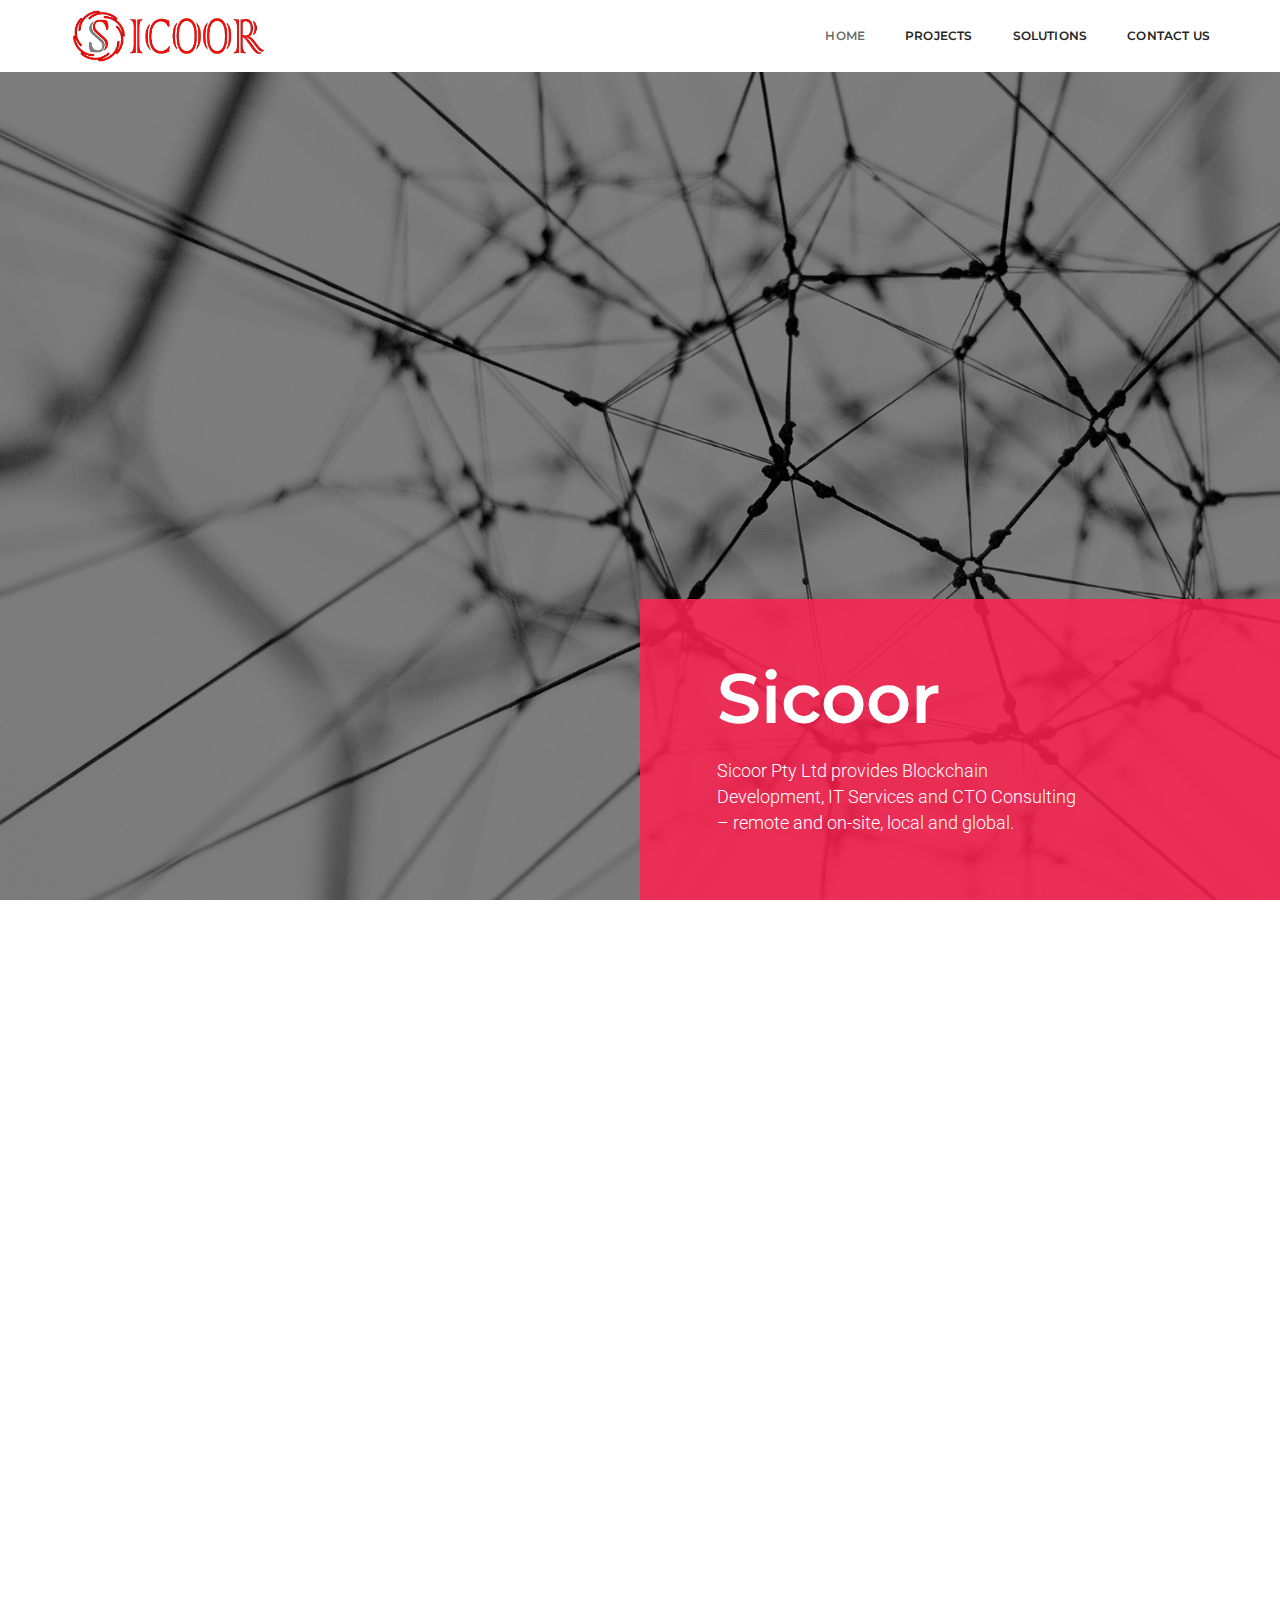
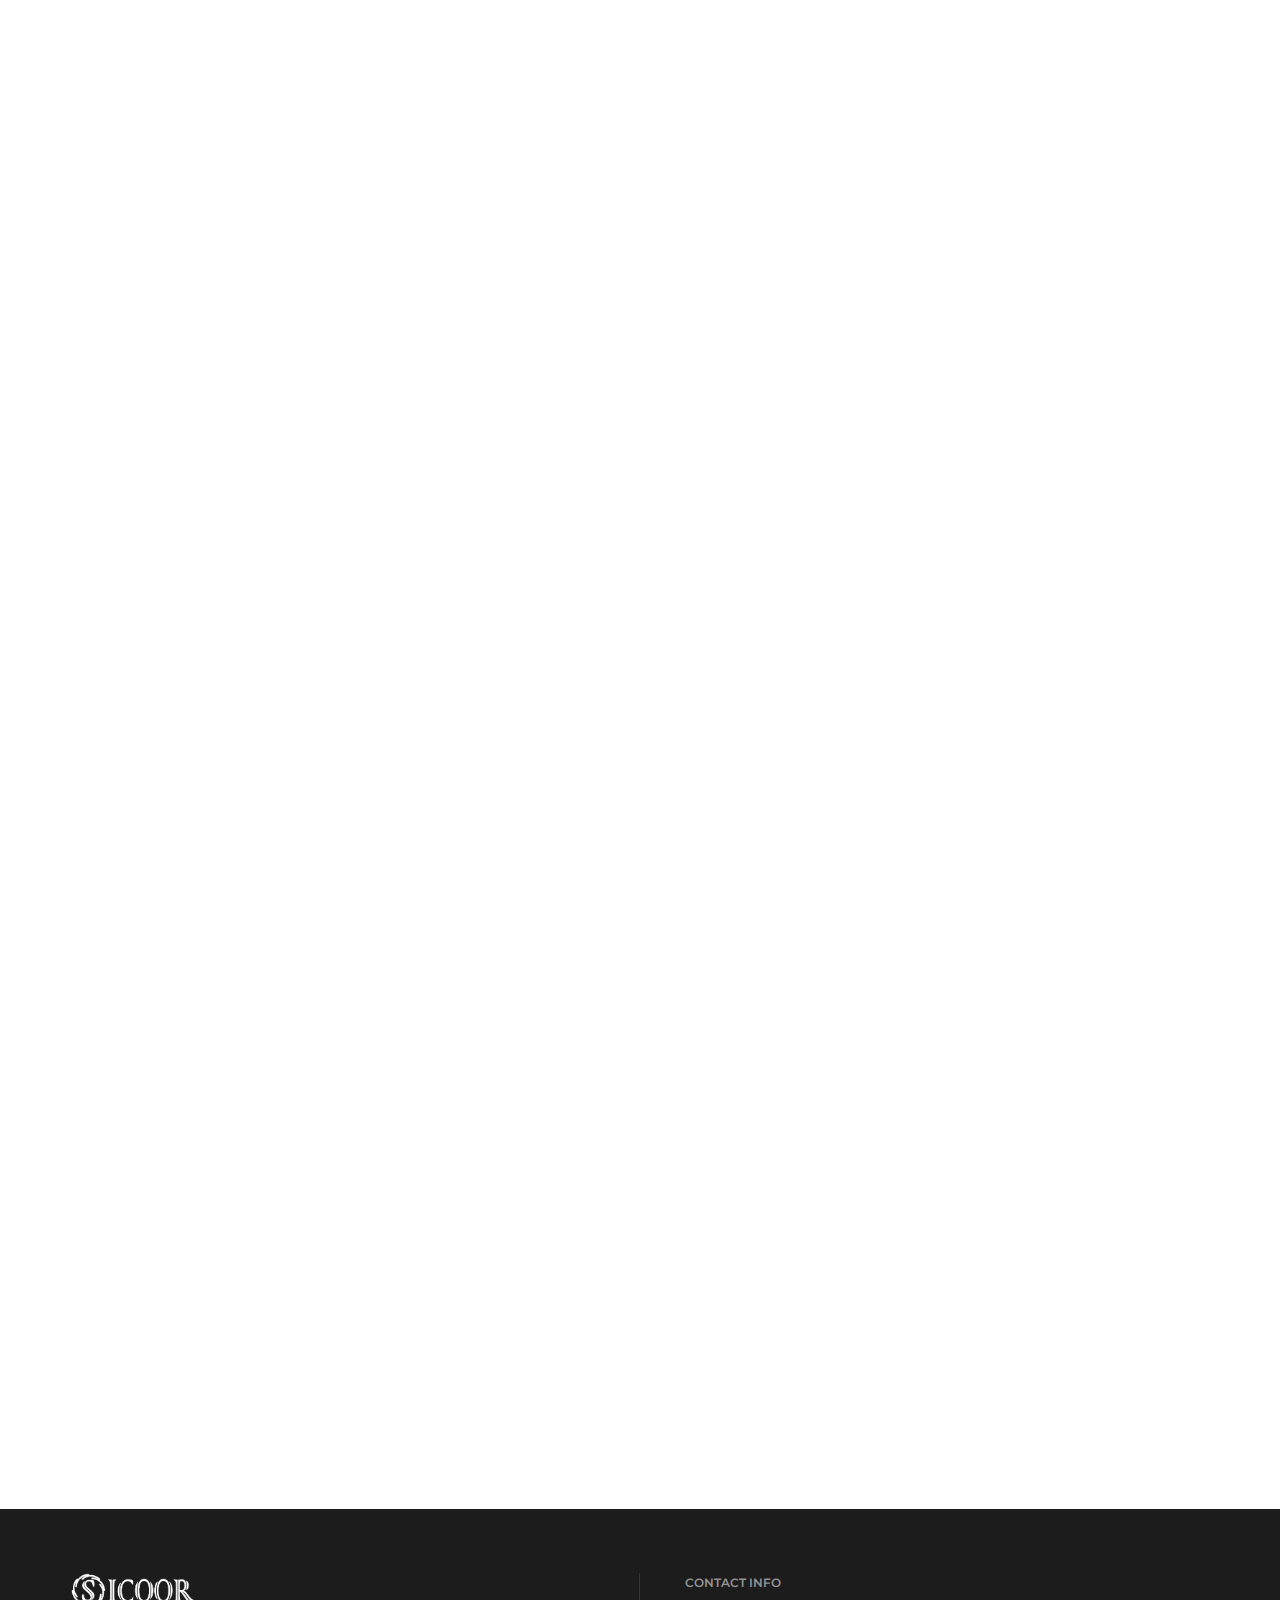
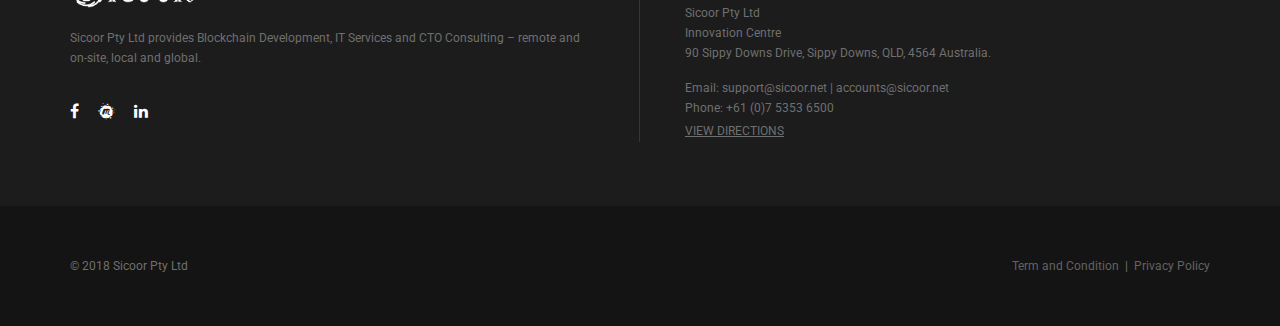
==== commit 0b0db21a: "update images" ====
--- a/index.html
+++ b/index.html
@@ -326,9 +326,9 @@
                             <div class="swiper-wrapper">
                                 <!--  start team item -->
                                 <div class="swiper-slide padding-15px-lr team-block text-left team-style-1 md-margin-40px-bottom wow fadeInUp">
-                                    <figure>
+                                    <!-- figure>
                                         <div class="team-image xs-width-100">
-                                            <img src="images/team/ivan_jasenovic.jpg" alt="Ivan Jasenovic">
+                                            <img src="images/team/blank.jpg" alt="Sicoor">
                                             <div class="overlay-content text-center">
                                                 <div class="display-table height-100 width-100">
                                                     <div class="vertical-align-middle display-table-cell icon-social-small">
@@ -341,8 +341,32 @@
                                         </div>
                                         <figcaption>
                                             <div class="team-member-position margin-20px-top text-center">
+                                                <div class="text-small font-weight-500 text-extra-dark-gray text-uppercase"></div>
+                                                <div class="text-extra-small text-uppercase text-medium-gray"></div>
+                                            </div>   
+                                        </figcaption>
+                                    </figure -->
+                                </div>
+                                <!-- end team item -->
+                                <!--  start team item -->
+                                <div class="swiper-slide padding-15px-lr team-block text-left team-style-1 md-margin-40px-bottom wow fadeInUp">
+                                    <figure>
+                                        <div class="team-image xs-width-100">
+                                            <img src="images/team/ivan_jasenovic.jpg" alt="Ivan Jasenovic">
+                                            <div class="overlay-content text-center">
+                                                <div class="display-table height-100 width-100">
+                                                    <div class="vertical-align-middle display-table-cell icon-social-small">
+                                                        <!-- a href="https://www.facebook.com/ivan.jasenovic" class="text-white text-white-hover" target="_blank"><i class="fa fa-facebook"></i></a -->
+                                                        <a href="https://www.linkedin.com/in/ivanjasenovic/" class="text-white text-white-hover" target="_blank"><i class="fa fa-linkedin"></i></a>
+                                                    </div>
+                                                </div>
+                                            </div>
+                                            <div class="team-overlay bg-deep-pink opacity8"></div>
+                                        </div>
+                                        <figcaption>
+                                            <div class="team-member-position margin-20px-top text-center">
                                                 <div class="text-small font-weight-500 text-extra-dark-gray text-uppercase">Ivan Jasenovic</div>
-                                                <div class="text-extra-small text-uppercase text-medium-gray">Managing Director - Systems Architect</div>
+                                                <div class="text-extra-small text-uppercase text-medium-gray">Managing Director - Systems Architect - Blockchain Health</div>
                                             </div>   
                                         </figcaption>
                                     </figure>
@@ -356,7 +380,7 @@
                                             <div class="overlay-content text-center">
                                                 <div class="display-table height-100 width-100">
                                                     <div class="vertical-align-middle display-table-cell icon-social-small">
-                                                        <a href="https://www.facebook.com/steve.asetre" class="text-white text-white-hover" target="_blank"><i class="fa fa-facebook"></i></a>
+                                                        <!-- a href="https://www.facebook.com/steve.asetre" class="text-white text-white-hover" target="_blank"><i class="fa fa-facebook"></i></a -->
                                                         <a href="https://www.linkedin.com/in/steve-asetre-46477b10/" class="text-white text-white-hover" target="_blank"><i class="fa fa-linkedin"></i></a>
                                                     </div>
                                                 </div>
@@ -373,14 +397,15 @@
                                 </div>
                                 <!-- end team item -->
                                 <!--  start team item -->
-                                <div class="swiper-slide padding-15px-lr team-block text-left team-style-1 md-margin-40px-bottom wow fadeInUp" data-wow-delay="0.6s">
-                                    <figure>
+                                <div class="swiper-slide padding-15px-lr team-block text-left team-style-1 md-margin-40px-bottom wow fadeInUp" data-wow-delay="0.2s">
+                                    <!-- figure>
                                         <div class="team-image xs-width-100">
-                                            <img src="images/team/jen_burow.jpg" alt="Jen Burow">
+                                            <img src="images/team/steve_asetre.jpg" alt="Steve Asetre">
                                             <div class="overlay-content text-center">
                                                 <div class="display-table height-100 width-100">
                                                     <div class="vertical-align-middle display-table-cell icon-social-small">
-                                                        <a href="https://www.linkedin.com/in/jen-burow-27b62866/" class="text-white text-white-hover" target="_blank"><i class="fa fa-linkedin"></i></a>
+                                                        <a href="https://www.facebook.com/steve.asetre" class="text-white text-white-hover" target="_blank"><i class="fa fa-facebook"></i></a>
+                                                        <a href="https://www.linkedin.com/in/steve-asetre-46477b10/" class="text-white text-white-hover" target="_blank"><i class="fa fa-linkedin"></i></a>
                                                     </div>
                                                 </div>
                                             </div>
@@ -388,80 +413,11 @@
                                         </div>
                                         <figcaption>
                                             <div class="team-member-position margin-20px-top text-center">
-                                                <div class="text-small font-weight-500 text-extra-dark-gray text-uppercase">Jen Burow</div>
-                                                <div class="text-extra-small text-uppercase text-medium-gray">Executive Assistant</div>
+                                                <div class="text-small font-weight-500 text-extra-dark-gray text-uppercase"></div>
+                                                <div class="text-extra-small text-uppercase text-medium-gray"></div>
                                             </div>   
                                         </figcaption>
-                                    </figure>
-                                </div>
-                                <!-- end team item -->
-                                <!--  start team item -->
-                                <div class="swiper-slide padding-15px-lr team-block text-left team-style-1 md-margin-40px-bottom wow fadeInUp" data-wow-delay="0.6s">
-                                    <figure>
-                                        <div class="team-image xs-width-100">
-                                            <img src="images/team/erin_sharkey.jpg" alt="Erin Sharkey">
-                                            <div class="overlay-content text-center">
-                                                <div class="display-table height-100 width-100">
-                                                    <div class="vertical-align-middle display-table-cell icon-social-small">
-                                                        <a href="https://www.linkedin.com/in/erin-sharkey-386230a4/" class="text-white text-white-hover" target="_blank"><i class="fa fa-linkedin"></i></a>
-                                                    </div>
-                                                </div>
-                                            </div>
-                                            <div class="team-overlay bg-deep-pink opacity8"></div>
-                                        </div>
-                                        <figcaption>
-                                            <div class="team-member-position margin-20px-top text-center">
-                                                <div class="text-small font-weight-500 text-extra-dark-gray text-uppercase">Erin Sharkey</div>
-                                                <div class="text-extra-small text-uppercase text-medium-gray">Blockchain Accounting & Finance Co-ordinator</div>
-                                            </div>   
-                                        </figcaption>
-                                    </figure>
-                                </div>
-                                <!-- end team item -->
-                                <!--  start team item -->
-                                <div class="swiper-slide padding-15px-lr team-block text-left team-style-1 md-margin-40px-bottom wow fadeInUp">
-                                    <figure>
-                                        <div class="team-image xs-width-100">
-                                            <img src="images/team/mitchell_harrington.jpg" alt="Mitchell Harrington">
-                                            <div class="overlay-content text-center">
-                                                <div class="display-table height-100 width-100">
-                                                    <div class="vertical-align-middle display-table-cell icon-social-small">
-                                                        <a href="https://www.linkedin.com/in/mitchell-harrington-166013a0/" class="text-white text-white-hover" target="_blank"><i class="fa fa-linkedin"></i></a>
-                                                    </div>
-                                                </div>
-                                            </div>
-                                            <div class="team-overlay bg-deep-pink opacity8"></div>
-                                        </div>
-                                        <figcaption>
-                                            <div class="team-member-position margin-20px-top text-center">
-                                                <div class="text-small font-weight-500 text-extra-dark-gray text-uppercase">Mitchell Harrington</div>
-                                                <div class="text-extra-small text-uppercase text-medium-gray">Systems Administrator</div>
-                                            </div>   
-                                        </figcaption>
-                                    </figure>
-                                </div>
-                                <!-- end team item -->
-                                <!--  start team item -->
-                                <div class="swiper-slide padding-15px-lr team-block text-left team-style-1 md-margin-40px-bottom wow fadeInUp">
-                                    <figure>
-                                        <div class="team-image xs-width-100">
-                                            <img src="images/team/jai_raynor.jpg" alt="Jai Raynor">
-                                            <div class="overlay-content text-center">
-                                                <div class="display-table height-100 width-100">
-                                                    <div class="vertical-align-middle display-table-cell icon-social-small">
-                                                        <a href="https://www.linkedin.com/in/mitchell-harrington-166013a0/" class="text-white text-white-hover" target="_blank"><i class="fa fa-linkedin"></i></a>
-                                                    </div>
-                                                </div>
-                                            </div>
-                                            <div class="team-overlay bg-deep-pink opacity8"></div>
-                                        </div>
-                                        <figcaption>
-                                            <div class="team-member-position margin-20px-top text-center">
-                                                <div class="text-small font-weight-500 text-extra-dark-gray text-uppercase">Jai Raynor</div>
-                                                <div class="text-extra-small text-uppercase text-medium-gray">Marketing Co-ordinator</div>
-                                            </div>   
-                                        </figcaption>
-                                    </figure>
+                                    </figure -->
                                 </div>
                                 <!-- end team item -->
                             </div>                        
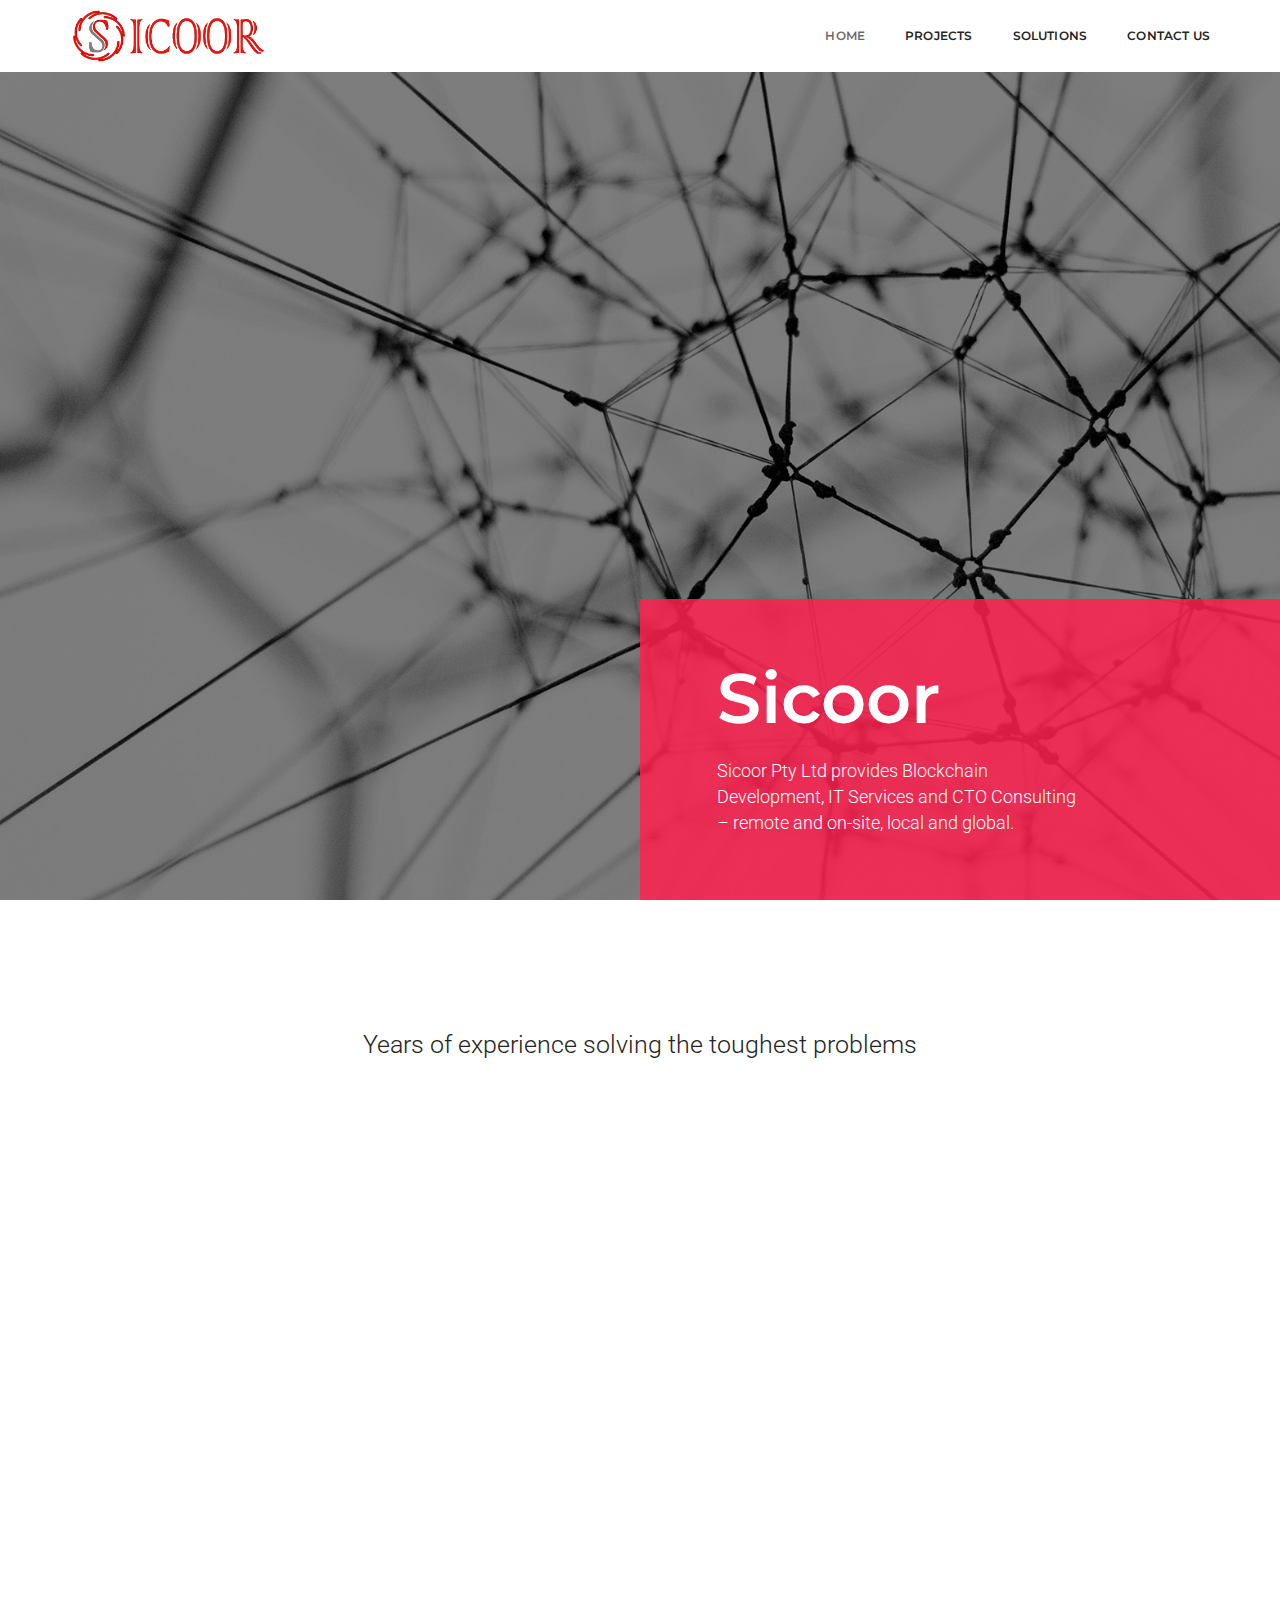
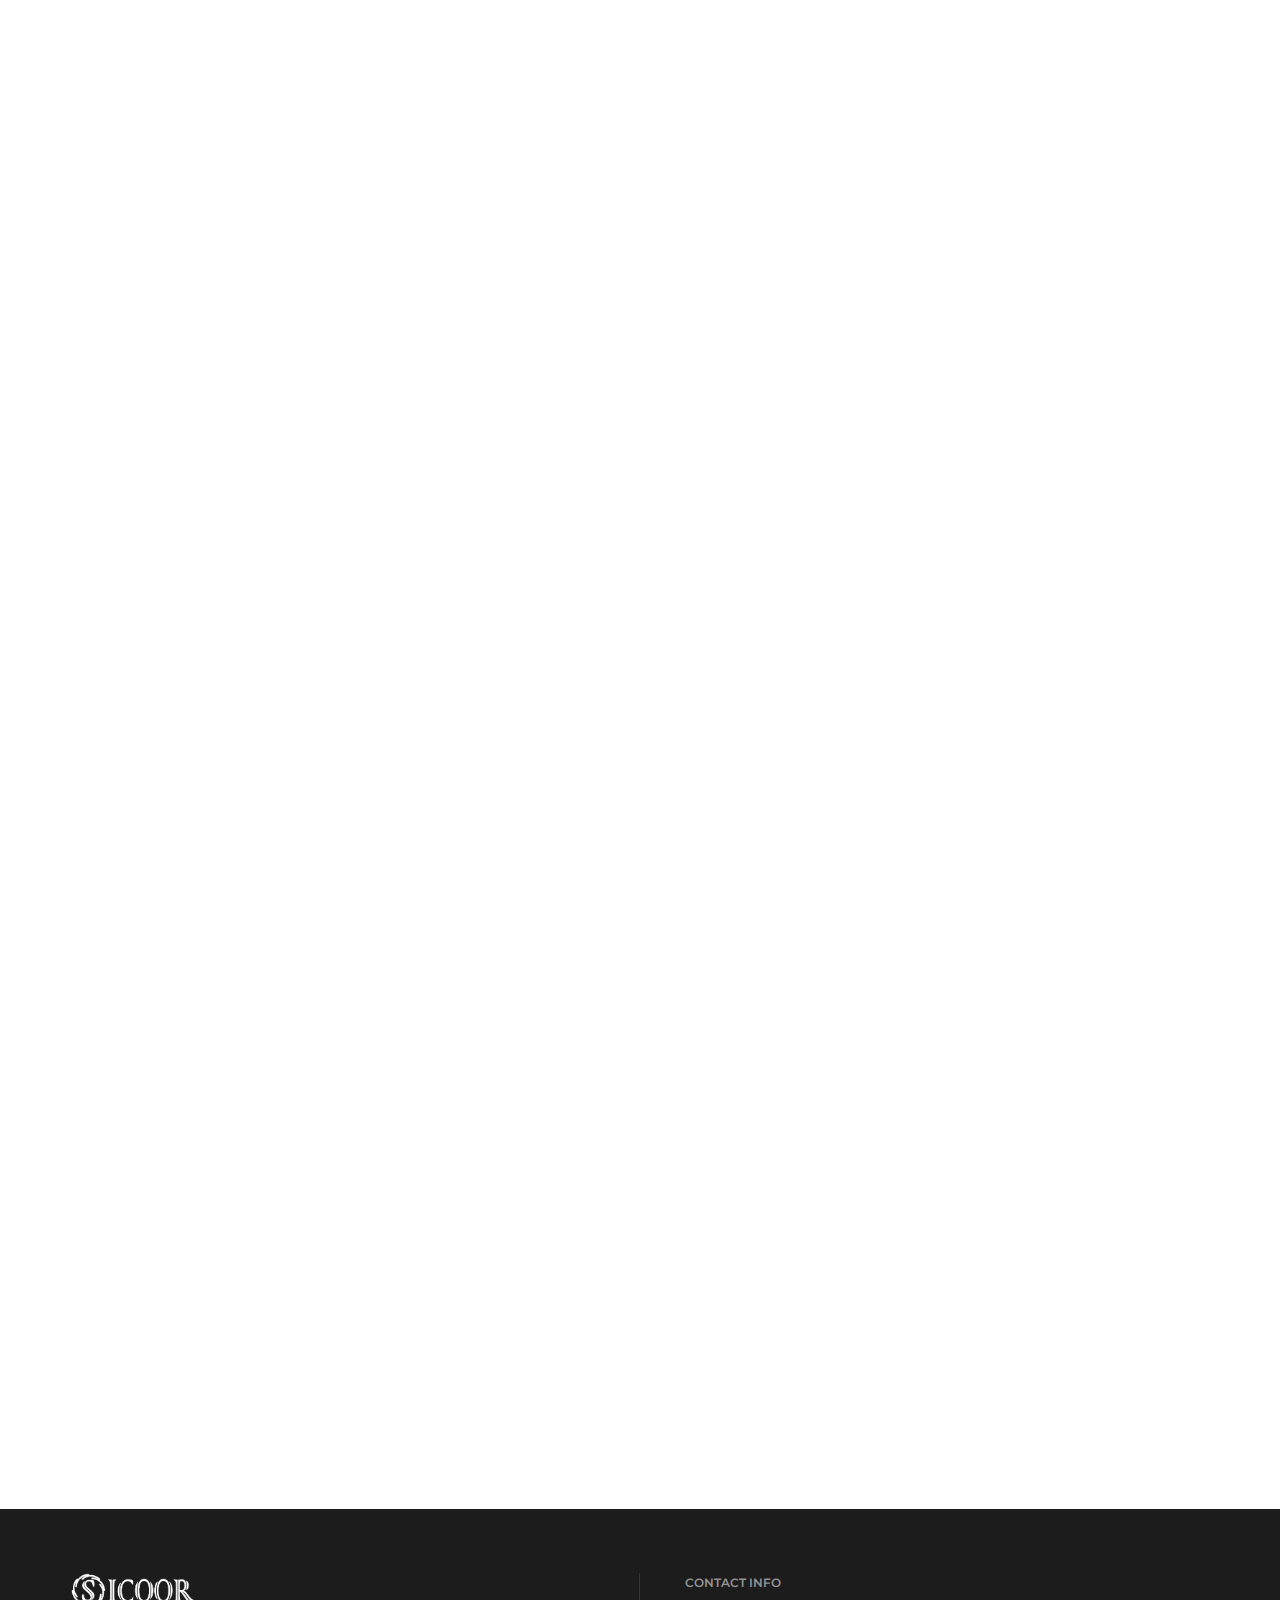
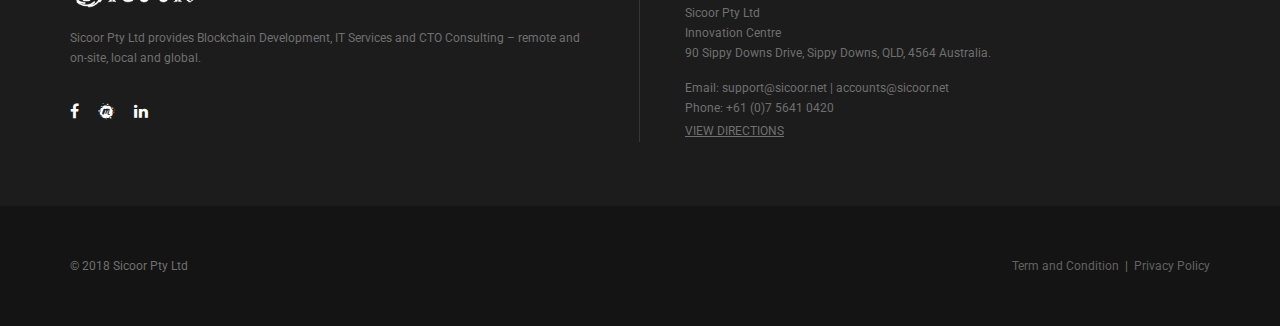
==== commit c941cd24: "edits" ====
--- a/index.html
+++ b/index.html
@@ -380,7 +380,7 @@
                                             <div class="overlay-content text-center">
                                                 <div class="display-table height-100 width-100">
                                                     <div class="vertical-align-middle display-table-cell icon-social-small">
-                                                        <!-- a href="https://www.facebook.com/steve.asetre" class="text-white text-white-hover" target="_blank"><i class="fa fa-facebook"></i></a -->
+                                                        <!-- a href="https://www.facebook.com/steve.asetre" class="text-white text-white-hover" target="_blank"><i class="fa fa-facebook"></i></a --d>
                                                         <a href="https://www.linkedin.com/in/steve-asetre-46477b10/" class="text-white text-white-hover" target="_blank"><i class="fa fa-linkedin"></i></a>
                                                     </div>
                                                 </div>
@@ -453,7 +453,7 @@
                             <div class="widget-title alt-font text-small text-medium-gray text-uppercase margin-10px-bottom font-weight-600">Contact Info</div>
                             <p class="text-small display-block margin-15px-bottom width-80 xs-center-col">Sicoor Pty Ltd<br>Innovation Centre<br> 90 Sippy Downs Drive, Sippy Downs, QLD, 4564 Australia.</p>
                             <div class="text-small">Email: <a href="mailto:sales@support@sicoor.net">support@sicoor.net</a> | <a href="mailto:accounts@sicoor.net">accounts@sicoor.net</a></div>
-                            <div class="text-small">Phone: +61 (0)7 5353 6500</div>
+                            <div class="text-small">Phone: +61 (0)7 5641 0420</div>
                             <a href="#map" class="text-small text-uppercase text-decoration-underline">View Directions</a>
                         </div>
                         <!-- end contact information -->
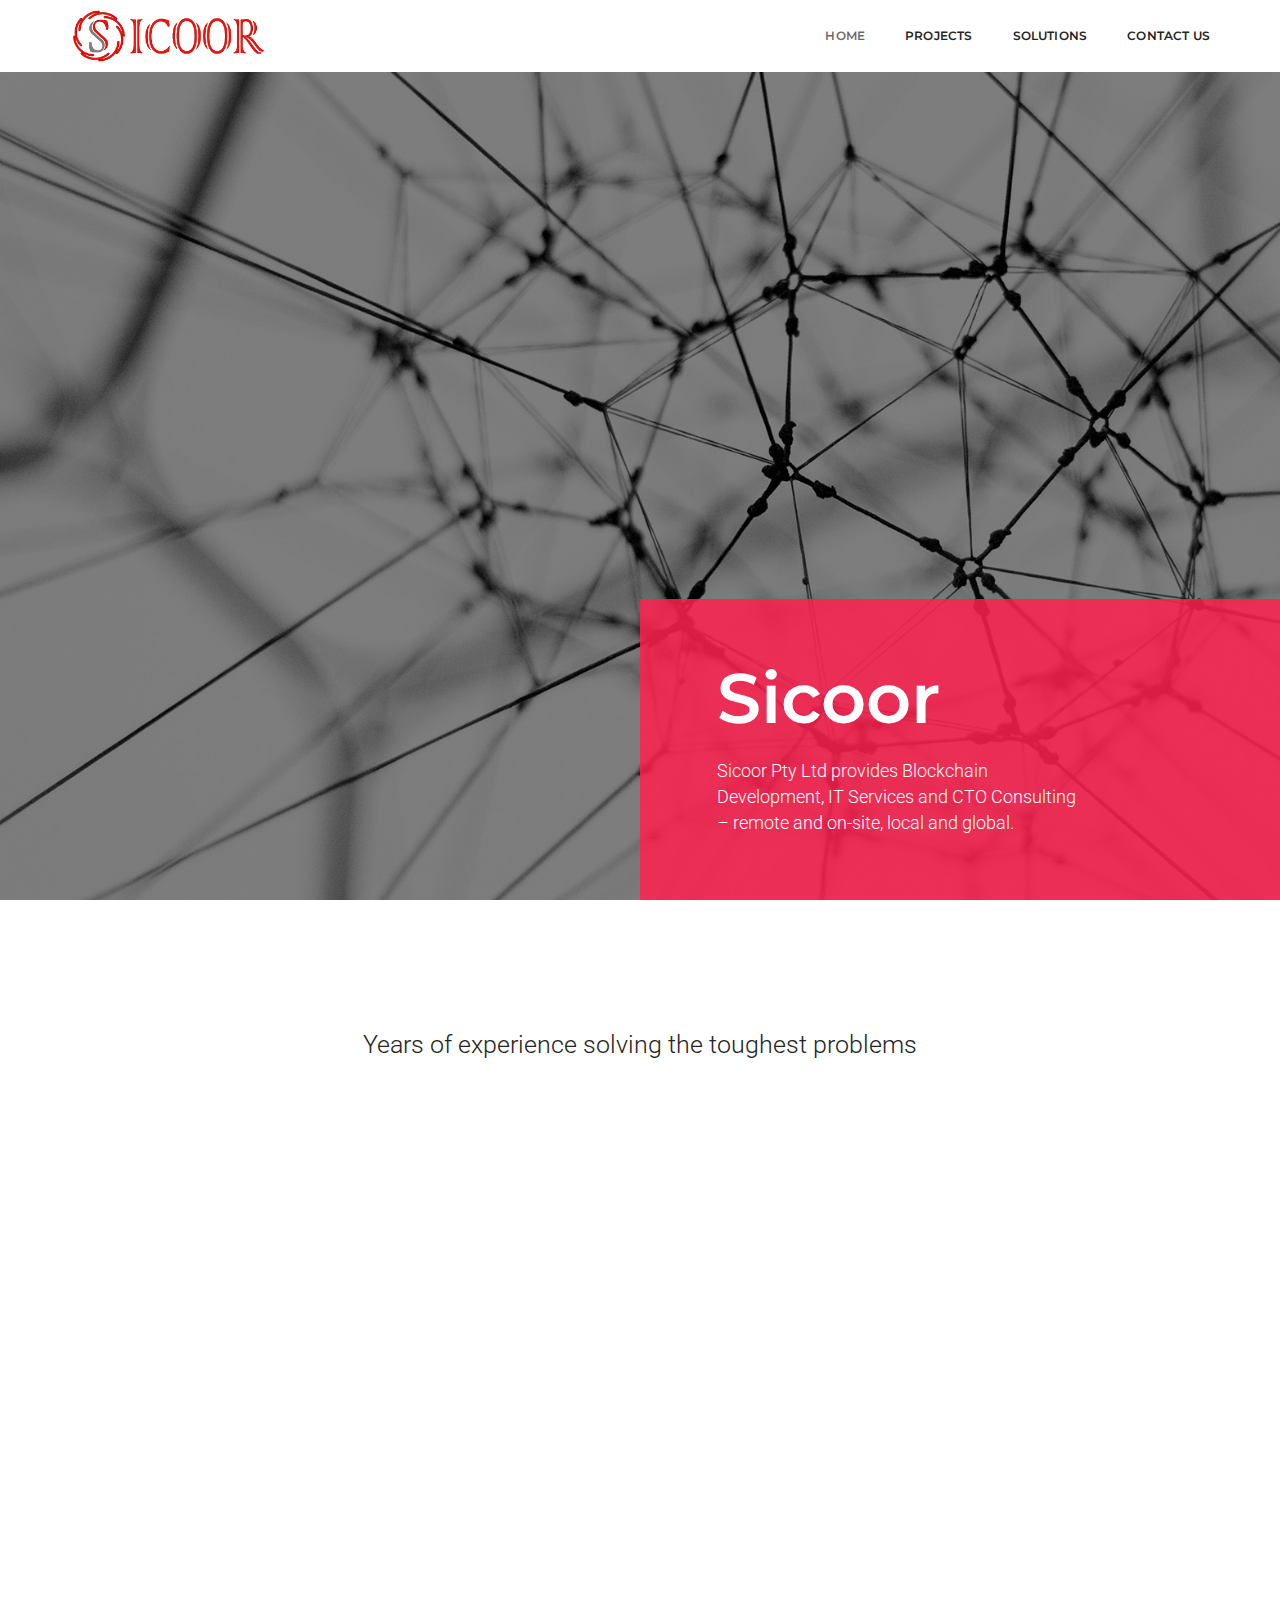
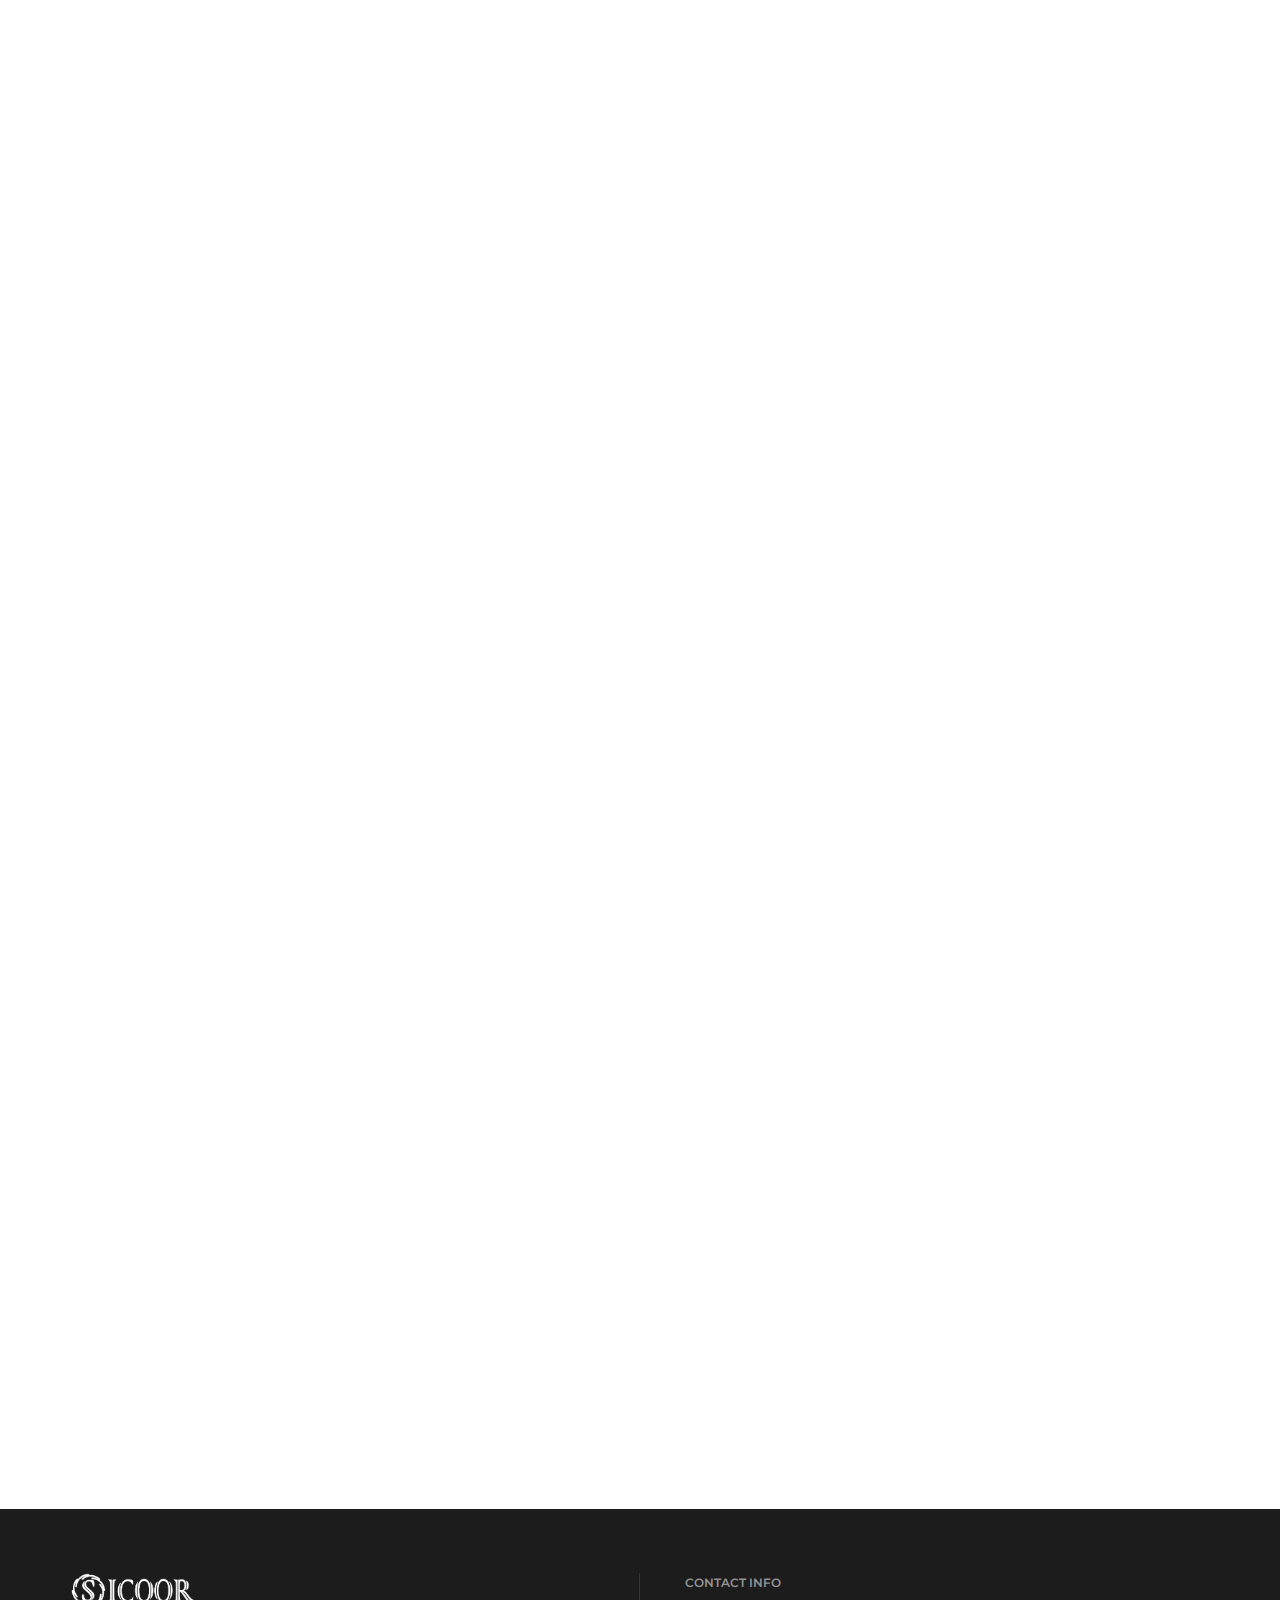
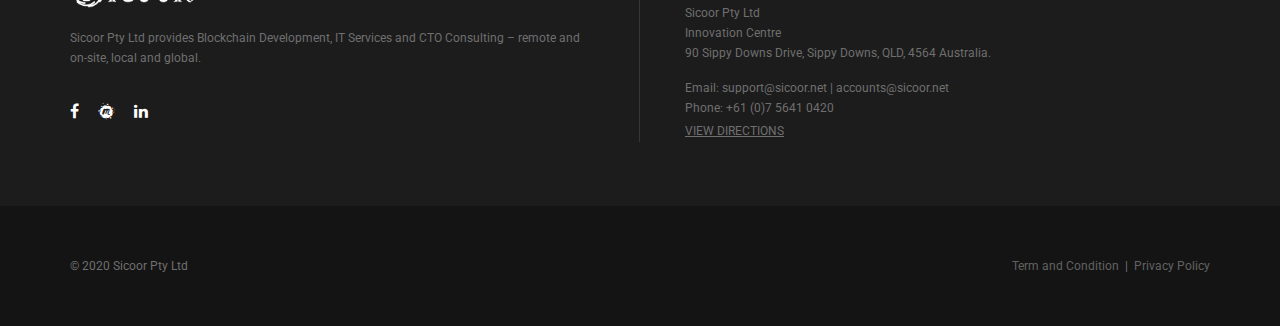
==== commit 08c667e3: "phone and and dates" ====
--- a/index.html
+++ b/index.html
@@ -464,7 +464,7 @@
                 <div class="container">
                     <div class="row">
                         <!-- start copyright -->
-                        <div class="col-md-6 col-sm-6 col-xs-12 text-left text-small xs-text-center">&copy; 2018 Sicoor Pty Ltd</div>
+                        <div class="col-md-6 col-sm-6 col-xs-12 text-left text-small xs-text-center">&copy; 2020 Sicoor Pty Ltd</div>
                         <div class="col-md-6 col-sm-6 col-xs-12 text-right text-small xs-text-center">
                             <a href="termsandconditions.html" class="text-dark-gray">Term and Condition</a>&nbsp;&nbsp;|&nbsp;&nbsp;<a href="privacypolicy.html" class="text-dark-gray">Privacy Policy</a>
                         </div>
